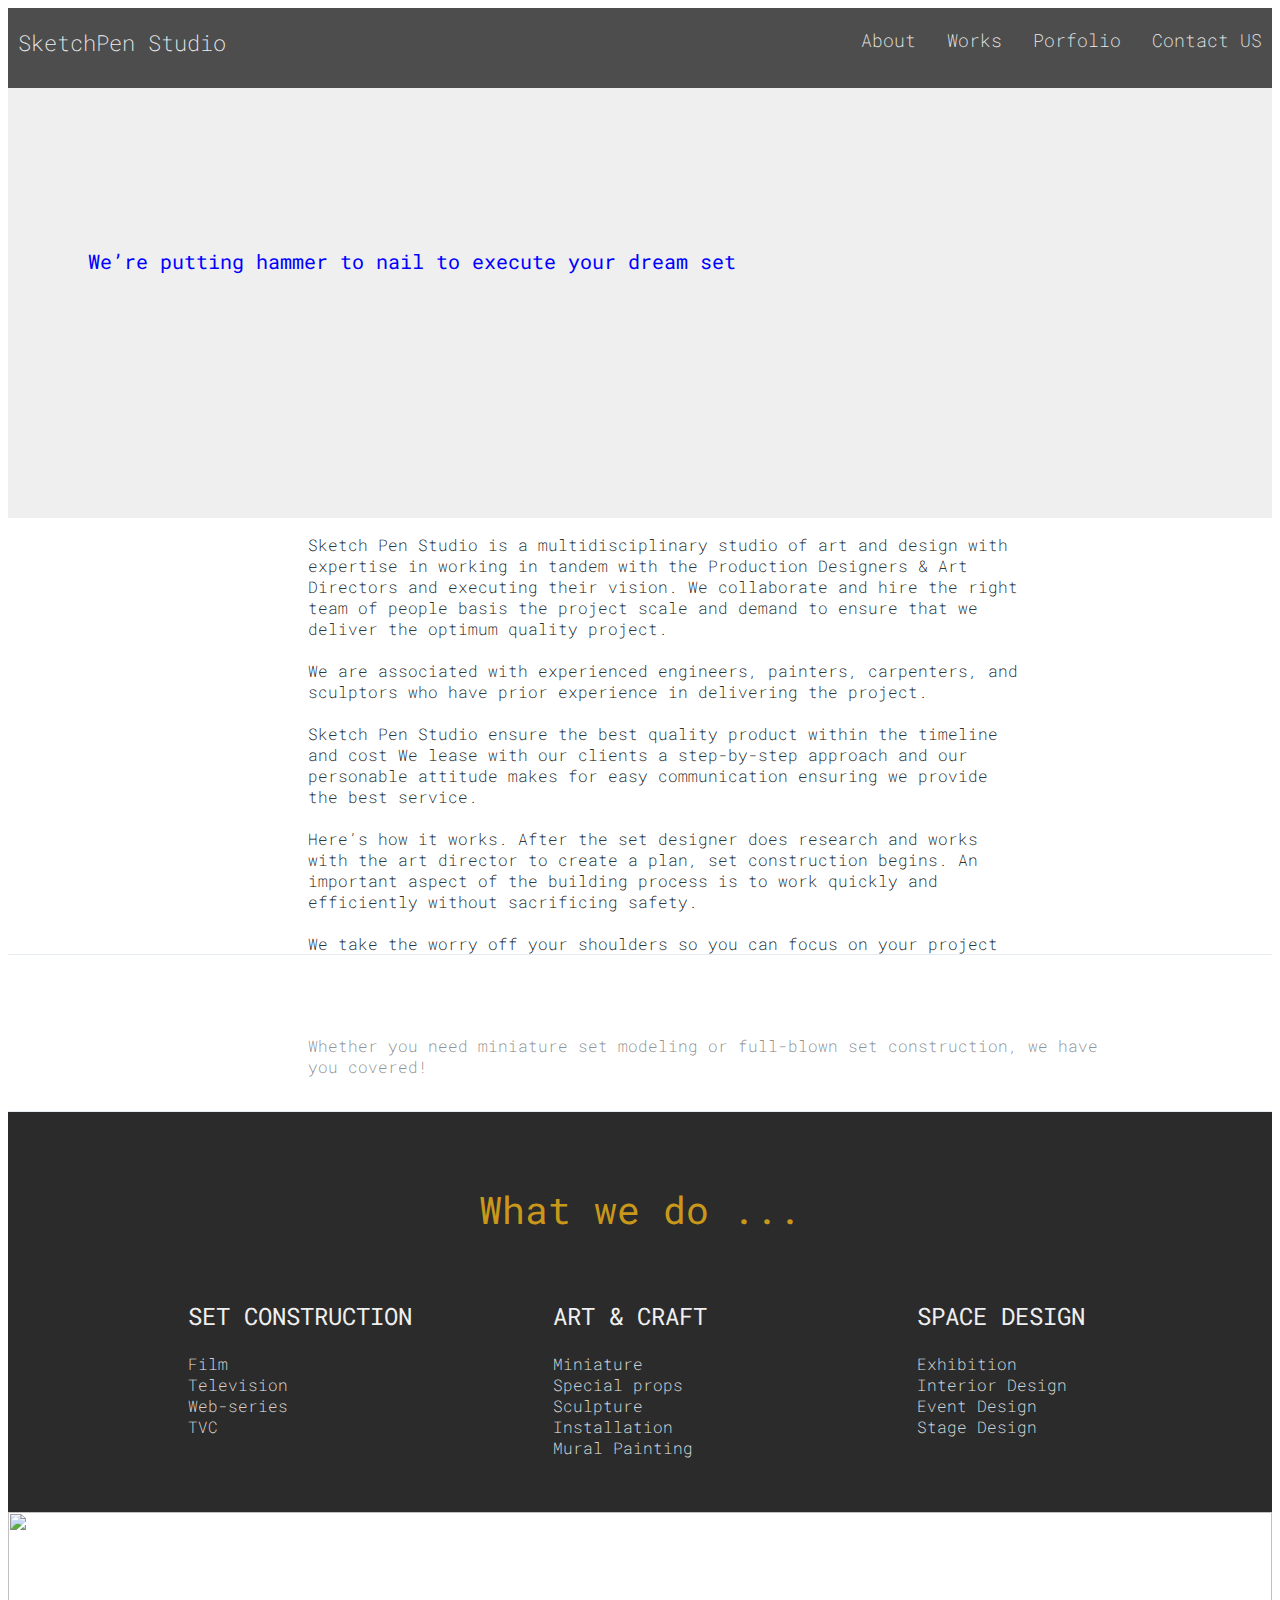
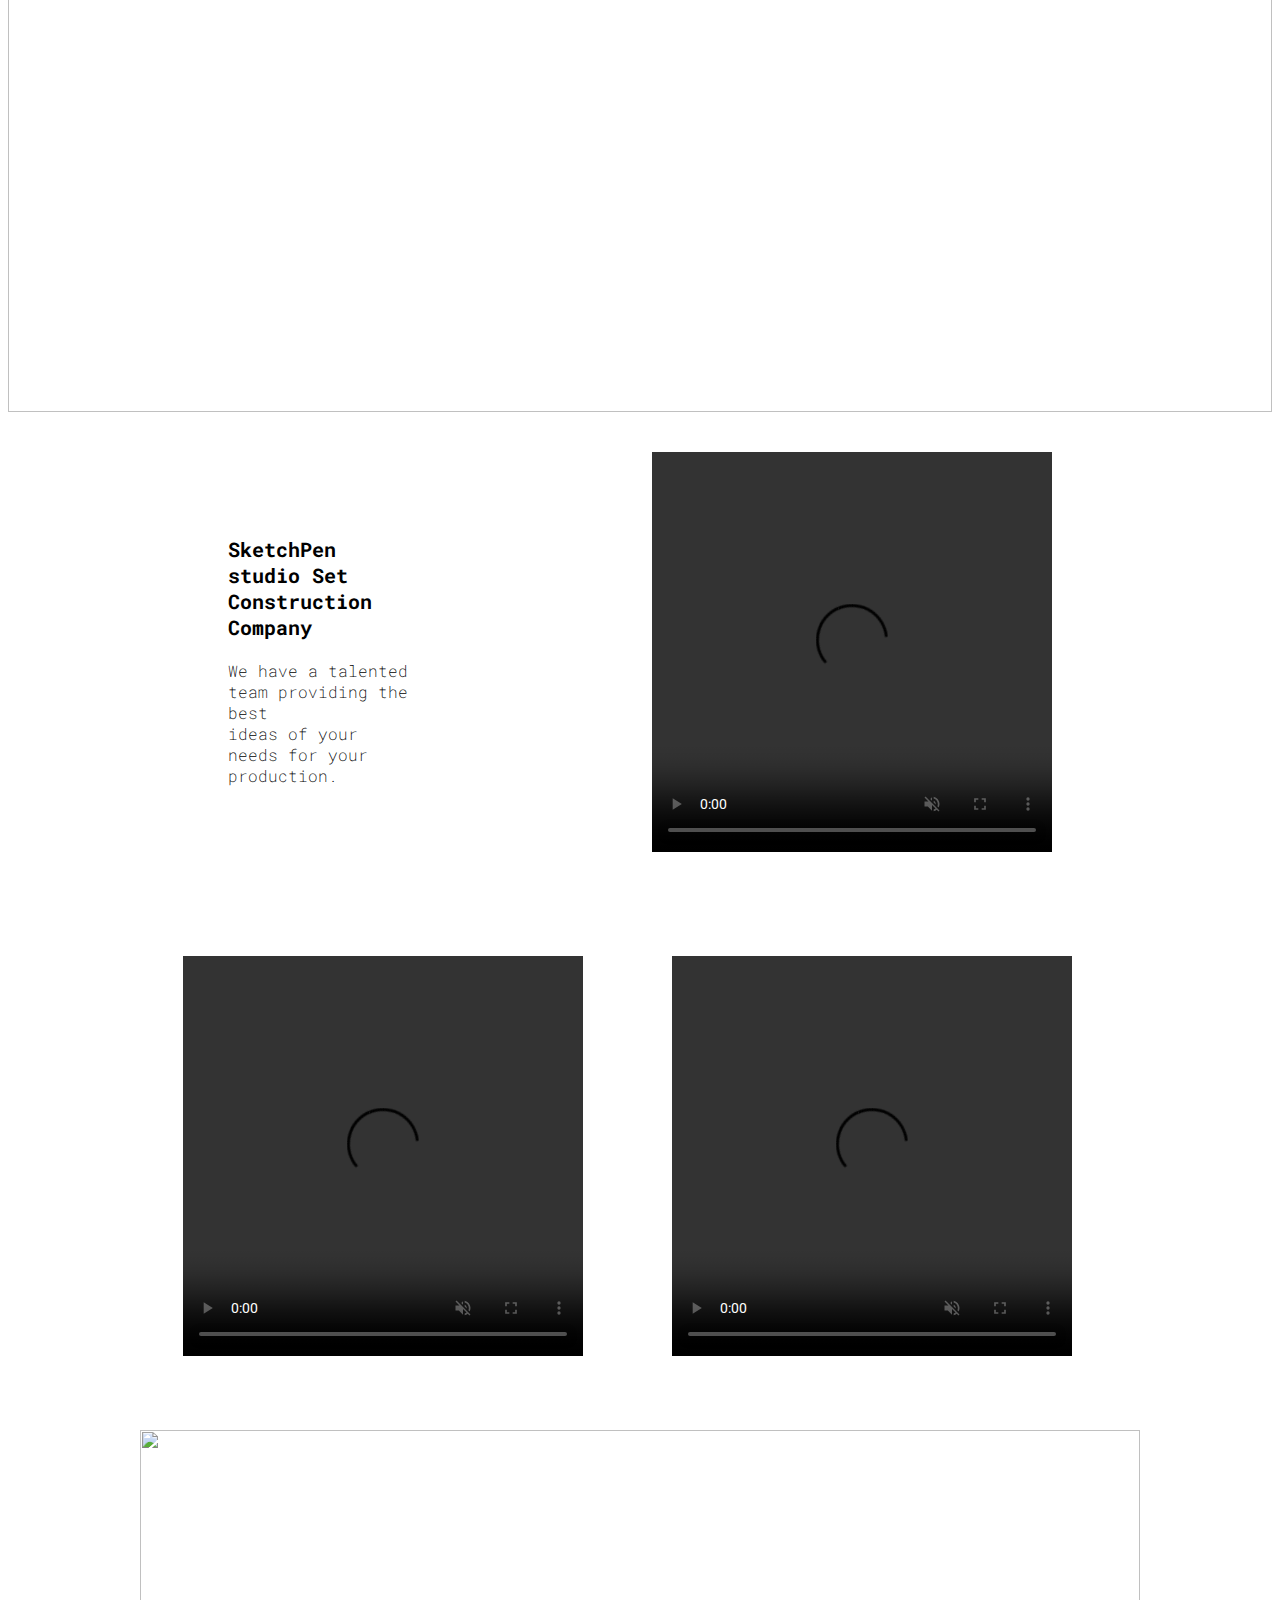
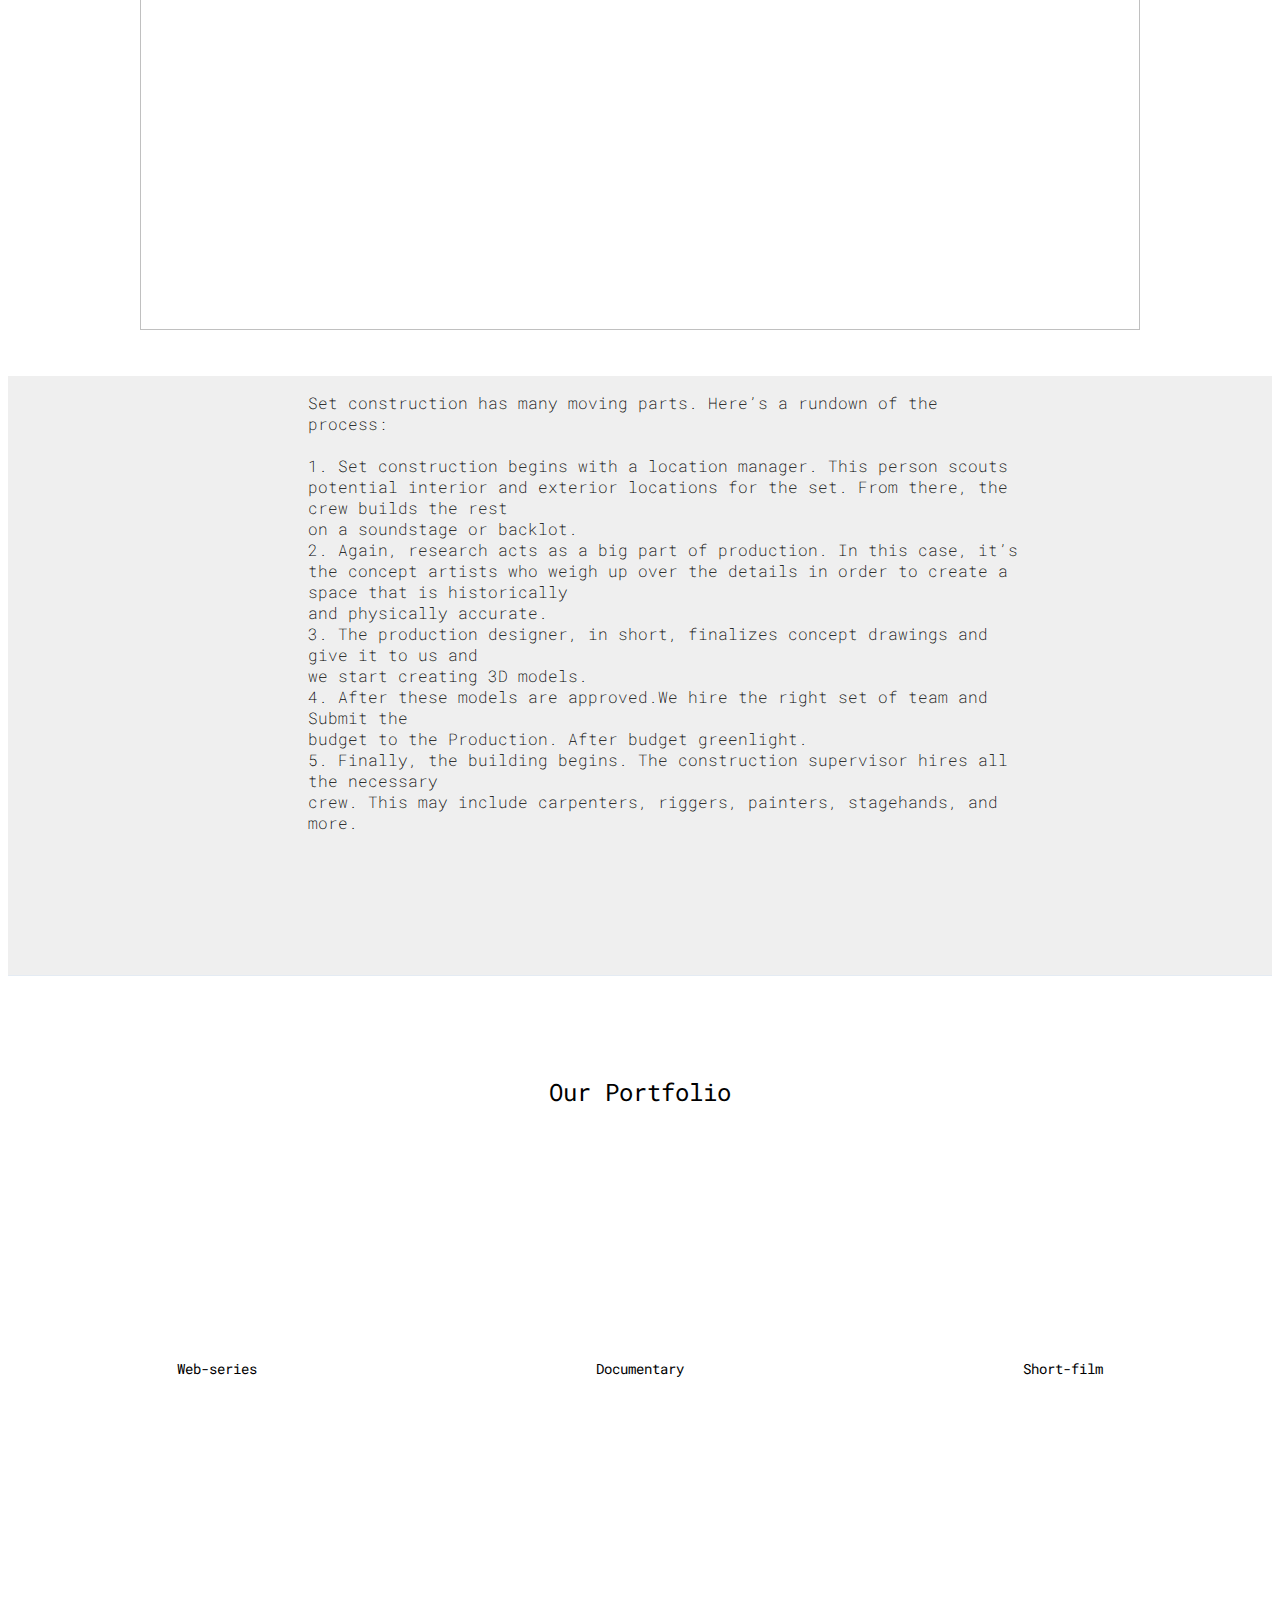
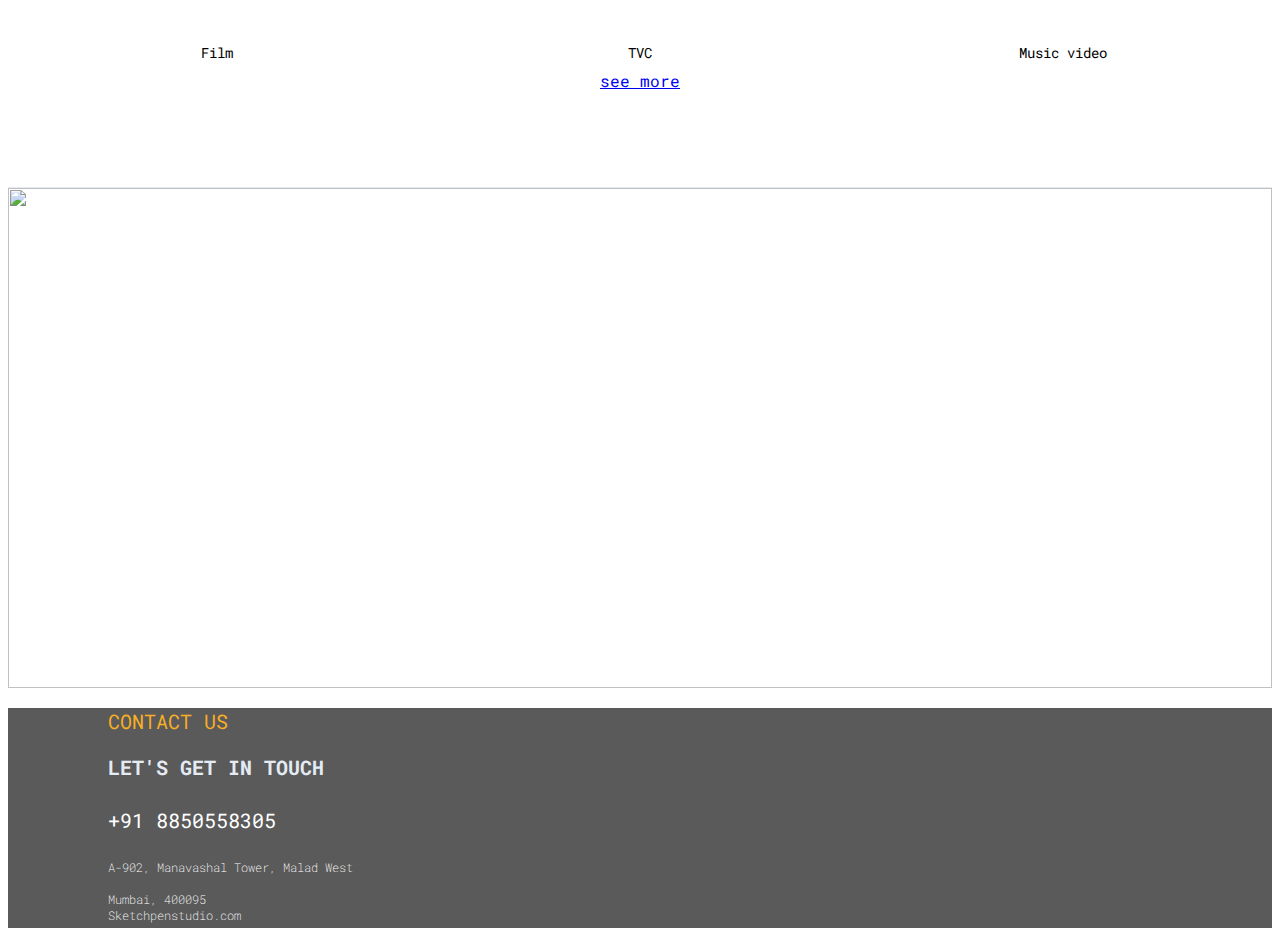
==== index.html @ 1605eb40 "Add files via upload" ====
<!DOCTYPE html>
<html>
    <meta>
    <link rel="stylesheet" href="style.css">
    <link rel="preconnect" href="https://fonts.googleapis.com">
    <link rel="preconnect" href="https://fonts.gstatic.com" crossorigin>
    <link href="https://fonts.googleapis.com/css2?family=Roboto+Mono:ital,wght@0,100..700;1,100..700&family=Roboto:ital,wght@0,100;0,300;0,400;0,500;0,700;0,900;1,100;1,300;1,400;1,500;1,700;1,900&display=swap" rel="stylesheet">
    

<body class="body">
    <div data-animation="default" data-collapse="medium" data-duration="400" data-easing="ease" data-easing2="ease" role="banner" class="w-nav">
        <!--<div class="navbar-logo-center">
            <div data-animation="default" data-collapse="medium" data-duration="400" data-easing="ease" data-easing2="ease" role="banner" class="navbar-logo-center-container shadow-three w-nav">
                <div class="container">
                    <div class="navbar-wrapper-three">
                        <a href="#" class="navbar-wrapper-three w-nav-brand"><img src="" loading="lazy" alt="">SketchPen</a>
                        <nav role="navigation" class="nav-menu-wrapper-three w-nav-menu">
                            <ul role="list" class="nav-menu-block w-list-unstyled">
                                <li><a href="#" class="nav-link">Services</a></li>
                                <li><a href="#" class="nav-link">About</a></li>
                                <li><a href="#" class="nav-link">Works</a></li>
                            </ul>
                            <ul role="list" class="nav-menu-block w-list-unstyled">
                                <li><a href="#" class="button-primary w-button ">CONTACT US</a></li>
                            </ul>
                        </nav>
                    </div>
                </div>

            </div>
        </div> -->
        <div class="nav">
            <input type="checkbox" id="nav-check">
            <div class="nav-header">
              <div class="nav-title">
                <a href="index.html">SketchPen Studio</a>
              </div>
            </div>
            <div class="nav-btn">
              <label for="nav-check">
                <span></span>
                <span></span>
                <span></span>
              </label>
            </div>
            
            <div class="nav-links">
              <a href="#about">About</a>
              <a href="#work">Works</a>
              <a href="portfolio.html">Porfolio</a>
              <a href="#ContactUs">Contact US</a>
              
            </div>
          </div>



    </div>

    <section class="header1">
        <div class="container"></div>
        <p class="margin-bottom-24px">We’re putting hammer to nail to execute your dream set</p>
    </section>
    <section class="about1" id="about">
        <div class="feature-left">
            <p class="feature-paragraph">Sketch Pen Studio is a multidisciplinary studio of art and design 
                with expertise in working in tandem with the Production Designers & 
                Art Directors and executing their vision. We collaborate and hire the 
                right team of people basis the project scale and demand to ensure 
                that we deliver the optimum quality project.<br> <br>
                We are associated with experienced engineers, painters, carpenters, 
                and sculptors who have prior experience in delivering the project.
                <br><br>
                Sketch Pen Studio ensure the best quality product within the timeline 
                and cost We lease with our clients a step-by-step approach and our 
                personable attitude makes for easy communication ensuring we provide 
                the best service.<br><br>
                Here’s how it works. After the set designer does research and works 
                with the art director to create a plan, set construction begins. An 
                important aspect of the building process is to work quickly and 
                efficiently without sacrificing safety.<br><br>
                We take the worry off your shoulders so you can focus on your project
                </p>
        </div>
    </section>

    <section class="hero-stack">
        <img src="./image/coverphoto/IMG_3014.jpg" alt="" loading="lazy" class="hero-image shadow-two">
        <p class="margin-bottom-24px-2">Whether you need miniature set modeling or full-blown set construction, we have you covered!
        </p>

    </section>
    
    <section class="services">
        <div class="service-container">
            <h2 class="centered-heading-3">What we do ...</h2>
            <div class="grid-two">
                <div id="" class="card-two">
                    
                    <p class="text-two"><b style="font-size: 24px;">SET CONSTRUCTION</b><br><br>Film<br>Television<br>Web-series<br>TVC</p>
                </div>
                <div id="" class="card-two">
                    <p class="text-two"><b style="font-size: 24px;">ART & CRAFT</b><br><br>Miniature<br>Special props<br>Sculpture<br>Installation<br>Mural Painting</p>
                </div>
                <div id="" class="card-two">
                    <p class="text-two"><b style="font-size: 24px;">SPACE DESIGN</b><br><br>Exhibition<br>Interior Design<br>Event Design<br>Stage Design</p>
                </div>
            </div>
        </div>
    </section>
    <section class="backstage">
            <img src="./background/1.jpg" class="setimage">
    </section>

    <section class="package">
        <div class="package-container-1">
            <h3 style="font-size: 20px; font-family: Roboto Mono, sans-serif;
            font-weight: 800;">SketchPen studio Set <br>Construction Company</h3>
            <p style="font-family:Roboto Mono , sans-serif;
            font-weight: 200;;">We have a talented team providing the best<br>
            ideas of your needs for your production.</p>
            
        </div>
        <div class="package-container-2">
            <video src="./Video/volkswagen making.mp4" alt="video" controls autoplay muted height="400px" width="400px"></video>
        </div>



        
        
    </section>
    <section class="card-slot">
        <div class="row">
            <div class="column">
              <div class="card">
                <video src="./Video/NAAL2_A.mp4" alt="video" controls  autoplay muted height="400px" width="400px"></video> 
                
              </div>
            </div>
          
            <div class="column">
              <div class="card">
                <video src="./Video/EKAANT DIPLOMA FILM MAKING OF.mp4" alt="video" controls  autoplay muted height="400px" width="400px"></video>
                
              </div>
            </div>
            
         
          
            
            
           
            
           
          </div>



    <div class="slideshow-container" id="work">

        <div class="mySlides fade">
         
          <img src="./image/slider/IMG_3027.jpg" style="width:100%" height="500">
         
        </div>
        
        <div class="mySlides fade">
         
          <img src="./image/slider/IMG_3026.jpg" style="width:100%" height="500">
          
        </div>
        
        <div class="mySlides fade">
          
          <img src="./image/slider/16.jpg" style="width:100%" height="500">
          
        </div>
        <div class="mySlides fade">
          
            <img src="./image/slider/IMG_7814.jpg" style="width:100%" height="500">
            
          </div>
          <div class="mySlides fade">
          
            <img src="./image/slider/Screenshot 2024-02-15 at 11.22.48 PM.png" style="width:100%" height="500">
            
          </div>
          <div class="mySlides fade">
          
            <img src="./image/slider/IMG_0010.jpg" style="width:100%" height="500">
            
          </div>
          <div class="mySlides fade">
          
            <img src="./image/slider/IMG_0338.jpg" style="width:100%" height="500">
            
          </div>

          <div class="mySlides fade">
          
            <img src="./image/slider/IMG_8983.jpg" style="width:100%" height="500">
            
          </div>
          <div class="mySlides fade">
          
            <img src="./image/slider/IMG_8089.jpg" style="width:100%" height="500">
            
          </div>
          <div class="mySlides fade">
          
            <img src="./image/slider/IMG_6869.jpg" style="width:100%" height="500">
            
          </div>
          <div class="mySlides fade">
          
            <img src="./image/slider/4.jpg" style="width:100%" height="500">
            
          </div>
          <div class="mySlides fade">
          
            <img src="./image/slider/IMG_1753.jpg" style="width:100%" height="500">
            
          </div>
          <div class="mySlides fade">
          
            <img src="./image/slider/IMG_2723.jpg" style="width:100%" height="500">
            
          </div>
          <div class="mySlides fade">
          
            <img src="./image/slider/IMG_9808.jpg" style="width:100%" height="500">
            
          </div>
          <div class="mySlides fade">
          
            <img src="./image/slider/2.jpg" style="width:100%" height="500">
            
          </div>
          <div class="mySlides fade">
          
            <img src="./image/slider/IMG_2630.jpg" style="width:100%" height="500">
            
          </div>
          <div class="mySlides fade">
          
            <img src="./image/slider/0e73de8b-9c90-48db-b5ce-b99a2bc89909.JPG" style="width:100%" height="500">
            
          </div>
          <div class="mySlides fade">
          
            <img src="./image/slider/2ae38c40-8218-4d9f-a7e3-901cfa668a07.jpg" style="width:100%" height="500">
            
          </div>
          <div class="mySlides fade">
          
            <img src="./image/slider/2f5b98bb-2836-442e-9ba7-f6620778ff1e.jpg" style="width:100%" height="500">
            
          </div>
          <div class="mySlides fade">
          
            <img src="./image/slider/7aa66f52-1dc8-4234-b4be-deb3b0789883.JPG" style="width:100%" height="500">
            
          </div>
          <div class="mySlides fade">
          
            <img src="./image/slider/82da5407-402e-48b2-a553-0d5b6477403c.JPG" style="width:100%" height="500">
            
          </div>
          <div class="mySlides fade">
          
            <img src="./image/slider/8d211b3f-2cff-4db7-b13d-a487b485d5b1.JPG" style="width:100%" height="500">
            
          </div>
          <div class="mySlides fade">
          
            <img src="./image/slider/90b11e28-b7a5-4d57-b312-a54e922d4775.JPG" style="width:100%" height="500">
            
          </div>
          <div class="mySlides fade">
          
            <img src="./image/slider/ac1a6c1e-63f0-4a03-8132-62ea744cd50a.JPG" style="width:100%" height="500">
            
          </div>
          <div class="mySlides fade">
          
            <img src="./image/slider/c1ad9305-f5d9-40dc-a758-abba40a95745.jpg" style="width:100%" height="500">
            
          </div>
          <div class="mySlides fade">
          
            <img src="./image/slider/cdf8cf9f-d258-43cf-a14c-219bab2a6caf.JPG" style="width:100%" height="500">
            
          </div>
          <div class="mySlides fade">
          
            <img src="./image/slider/eb467ba6-e131-4adf-8cdf-7eb44dae319c.JPG" style="width:100%" height="500">
            
          </div>
          
        </div>
        <br>
        
        <div style="text-align:center">
          <span class="dot"></span> 
          <span class="dot"></span> 
          <span class="dot"></span> 
          <span class="dot"></span> 
          <span class="dot"></span> 
          <span class="dot"></span> 
          <span class="dot"></span> 
          <span class="dot"></span> 
          <span class="dot"></span> 
          <span class="dot"></span> 
          <span class="dot"></span> 
          <span class="dot"></span> 
          <span class="dot"></span> 
          <span class="dot"></span> 
          <span class="dot"></span> 
          <span class="dot"></span> 
          <span class="dot"></span> 
          <span class="dot"></span> 
          <span class="dot"></span> 
          <span class="dot"></span> 
          <span class="dot"></span> 
          <span class="dot"></span> 
          <span class="dot"></span> 
          <span class="dot"></span> 
          <span class="dot"></span> 
          <span class="dot"></span> 
          <span class="dot"></span> 
          
           
        </div>

    <section class="about2">
        <div class="feature-left">
            <p class="feature-paragraph">Set construction has many moving parts. Here’s a rundown of the process:<br> <br>
                1. Set construction begins with a location manager. This person scouts potential 
interior and exterior locations for the set. From there, the crew builds the rest<br> on a 
soundstage or backlot.

                <br>
                2. Again, research acts as a big part of production. In this case, it’s the concept 
artists who weigh up over the details in order to create a space that is historically<br> 
and physically accurate.<br>

3. The production designer, in short, finalizes concept drawings and give it to us and <br>
we start creating 3D models.<br>4. After these models are approved.We hire the right set of team and Submit the<br> 
budget to the Production. After budget greenlight.<br>
5. Finally, the building begins. The construction supervisor hires all the necessary <br>
crew. This may include carpenters, riggers, painters, stagehands, and more.
                </p>
        </div>
        
    </section>

     <section class="team-circle">
        <div class="container-5">
            <h2 class="centered-heading-2">Our Portfolio</h2>
            <div class="team-grid">
                <div id="w-node" class="team-card"><img src="./works/Mamlalegal.jpeg" loading="lazy" alt="" class="team-member-image" height="200px" width="300px">
                <div class="team-member-name">Web-series</div>
                </div>

                <div id="w-node" class="team-card"><img src="./works/MICR.jpg" loading="lazy" alt="" class="team-member-image" height="200px" width="300px">
                <div class="team-member-name">Documentary</div>
            </div>

                <div id="w-node" class="team-card"><img src="./works/Friction.jpeg" loading="lazy" alt="" class="team-member-image" height="200px" width="300px">
                <div class="team-member-name">Short-film</div>
            </div>
                <div id="w-node" class="team-card"><img src="./works/Sanaa.jpg" loading="lazy" alt="" class="team-member-image" height="200px" width="300px">
                <div class="team-member-name">Film</div>
                    </div>
                <div id="w-node" class="team-card"><img src="./works/RelianceJewels (1).jpg" loading="lazy" alt="" class="team-member-image" height="200px" width="300px">
                <div class="team-member-name">TVC</div>
                    </div>

                <div id="w-node" class="team-card"><img src="./works/IMG-1541.JPG" loading="lazy" alt="" class="team-member-image" height="200px" width="300px">
                <div class="team-member-name">Music video</div>
                </div>
            </div>
            <div class="centered-heading-2"><a class="centered-heading-2" href="portfolio.html">see more</a></div>
        </div>
    </section>

    <section class="backstage">
        <img src="./background/02a033ec-1b12-441f-827d-032436b56dba (1).jpg" class="setimage" height="300px">
</section>
<section class="ContactUs" id="ContactUs">
    <div class="ContactUs container">
        <h3 class="header-text">CONTACT US</h3>
        <h2 class="header-text-2">LET'S GET IN TOUCH</h2>
        <h4 class="header-text-3">+91 8850558305</h6>
        <p class="para-contact">A-902, Manavashal Tower, Malad West
            <br><br>Mumbai, 400095<br>Sketchpenstudio.com
        </p>
    </div>
</section>

 
    
</body>    
<script src="script.js"></script>
</html>
---- style.css ----
/* :root {
    --white: white;
    --black: black;
}



.body {
    min-height: 10px;
}

.section {
    padding-bottom: 60px;
}

.brand {
    cursor: auto;
}

.navbar-logo-center-container {
    z-index: 5;
    width: 1030px;
    background-color: lightgray;
    margin-left: auto;
    margin-right: auto;
    padding: 20px;
}
.navbar-logo-center-container.shadow-three {
    width: 100%;
    max-width: 1140px;
}

.container {
    width: 100%;
    max-width: 940px;
    margin-left: auto;
    margin-right: auto;
}

.navbar-wrapper-three {
    justify-content: center;
    align-items: center;
    display: flex;
    position: relative;
}

.navbar-brand-three {
    z-index: 5;
    position: relative;
}

.nav-menu-wrapper-three {
    width: 100%;
}

.nav-menu-three {
    justify-content: space-between;
    align-items: center;
    margin-bottom: 0;
    display: flex;
}

.nav-link{
    color: #1a1b1f;
    letter-spacing: .25px;
    margin-left: 5px;
    margin-right: 5px;
    padding: 5px 10px;
    font-size: 14px;
    line-height: 20px;
    text-decoration: none;
}

.nav-link:hover {
    color: rgba(red, green, blue, alpha);
} */


@import url('https://fonts.googleapis.com/css2?family=Roboto+Mono:ital,wght@0,100..700;1,100..700&family=Roboto:ital,wght@0,100;0,300;0,400;0,500;0,700;0,900;1,100;1,300;1,400;1,500;1,700;1,900&display=swap');

* {
    box-sizing: border-box;
  }
  
  body {
    
    font-family:"Roboto Mono", sans-serif;
    font-weight: 200;
  }
  
  .nav {
    height: 80px;
    width: 100%;
    background-color: #4d4d4d;
    position:relative;
    
    align-items: center;
  }



  
  .nav > .nav-header {
    display: inline;
  }
  
  .nav > .nav-header > .nav-title {
    display: inline-block;
    font-size: 22px;
    color: #fff;
    padding: 20px 10px 10px 10px;
  }

  .nav-title > a{
    display: inline-block;
    
    text-decoration: none;
    color: #efefef;
  }
  
  .nav > .nav-btn {
    display: none;
  }
  
  .nav > .nav-links {
    display: inline;
    float: right;
    font-size: 18px;
  }
  
  .nav > .nav-links > a {
    display: inline-block;
    padding: 20px 10px 13px 10px;
    text-decoration: none;
    color: #efefef;
  }
  
  .nav > .nav-links > a:hover {
    background-color: rgba(0, 0, 0, 0.3);
  }
  
  .nav > #nav-check {
    display: none;
  }

  .header1 {
    -webkit-text-fill-color: inherit;
    background-color: #efefef;
    background-image: url('./background/LAYERSLIDE-BACK-HOUSE.jpg');
    background-size:cover;
    background-position: 0 0;
    background-clip: border-box;
    justify-content: center;
    align-items: center;
    padding: 80px 30px 220px;
    transition: opacity .2s;
    display: block;
    position: relative;
    overflow:visible;
    height: 300;
    width: 1024;

  }

  .header2 {
    -webkit-text-fill-color: inherit;
    background-image: url(./image/slider/4.jpg);
    
    background-size:cover;
    background-position: 0 0;
    background-clip: border-box;
    justify-content: center;
    align-items: center;
    padding: 80px 30px 220px;
    transition: opacity .2s;
    display: block;
    position: relative;
    overflow:visible;
    height: 300;
    width: 1024;

  }

  .margin-bottom-24px {
    opacity: 1;
    outline-offset: 0px;
    color:#00f;
    mix-blend-mode: normal;
    margin-bottom: 24px;
    padding-top: 60px;
    padding-left: 50px;
    padding-right: 40px;
    font-family:"Roboto Mono", sans-serif;
    font-weight: 400;
    font-size: 20px;
  }

  .about1 {
    z-index: auto;
    background-image: url(./background/IMG_7B6AEA6C25F9-1.jpeg);
    text-align: left;
    border-bottom: 1px solid #e4ebf3;
    padding:0;
    position: relative;
  }

  .feature-left {
    max-width: 80%;
    flex-direction: column;
    justify-content:center;
    align-items:center;
    display: flex;
  }

  .feature-paragraph {
    width: 800 px;
    margin-bottom: 0;
    padding-left: 300px;
    padding-right: 0;
  }

  .about2 {
    z-index: auto;
    background-image:url(./background/8F22FF9B-F86F-4D95-ACCE-064B4DCB3C3C.JPEG);
    text-align: left;
    
    border-bottom: 1px solid #e4ebf3;
    padding:0;
    background-color: #efefef;
    height: 600px;
    background-size:auto;
    background-position: 0 0;
    background-clip: border-box;
    position: relative;
  }

  .feature-left {
    max-width: 80%;
    flex-direction: column;
    justify-content:center;
    align-items:center;
    display: flex;
  }

  .feature-paragraph {
    width: 800 px;
    margin-bottom: 0;
    padding-left: 300px;
    padding-right: 0;
  }

  .draw-img{
    padding-left: 500px;
   
  }


  /* Slideshow container */
.slideshow-container {
    max-width: 1000px;
    position: relative;
    margin: auto;
  }
  
  /* Caption text */
  .text {
    color: #f2f2f2;
    font-size: 15px;
    padding: 8px 12px;
    position: absolute;
    bottom: 8px;
    width: 100%;
    text-align: center;
    
  }
  
  /* Number text (1/3 etc) */
  .numbertext {
    color: #f2f2f2;
    font-size: 12px;
    padding: 8px 12px;
    position: absolute;
    top: 0;
  }
  
  /* The dots/bullets/indicators */
  .dot {
    height: 15px;
    width: 15px;
    margin: 0 2px;
    background-color: #bbb;
    border-radius: 50%;
    display: inline-block;
    visibility: hidden;
    transition: background-color 0.6s ease;
  }
  
  .active {
    background-color: #717171;
    visibility: hidden;
  }
  
  /* Fading animation */
  .fade {
    animation-name: fade;
    animation-duration: 1.5s;
  }
  
  @keyframes fade {
    from {opacity: .4} 
    to {opacity: 1}
  }
  
  /* On smaller screens, decrease text size */
  @media only screen and (max-width: 300px) {
    .text {font-size: 11px}
  }

  .hero-stack {
    background-image: url(./background/IMG_7B6AEA6C25F9-1.jpeg);
    border-bottom: 1px solid #e4ebf3;
    padding: 10px 100px;
    position: relative;
  }

  .hero-image {
    width: 100%;
    align-items: center;
    padding-left: 200px;
    padding-right: 50px;
    margin-top: 50px;
  }

  .margin-bottom-24px-2 {
    opacity: 1;
    outline-offset: 0px;
    color:grey;
    mix-blend-mode: normal;
    margin-bottom: 24px;
    padding-top: 0px;
    padding-left: 200px;
    padding-right: 40px;
    font-family:"Roboto Mono", sans-serif;
    font-weight: 200;
  }

  .services {
    background-color: #2b2b2b;
    padding: 40px 30px;
    height: 400px;
    position: relative;
  }
  .grid-two {
    grid-column-gap:40px;
    grid-row-gap:40px;
    grid-template-rows: auto;
    grid-template-columns: 1fr 1fr 1fr;
    grid-auto-columns: 1fr;
    margin-top: 50px;
    padding-left: 150px;
    display: grid;
    height: auto;
    background-color: #2b2b2b;
  }

  .card-two {
    
    flex-direction: 32px 16px 16px;
    display: flex;
  }

  

  .text-two {
    color: #efefef;
    font-family:"Roboto Mono", sans-serif;
    font-weight: 200;
  }

  .centered-heading-3 {
    color: #c9981a;
    justify-content: center;
    text-align: center;
    font-family:"Roboto Mono", sans-serif;
   
    font-weight: 400;
    font-size: 38px;
  }
   
  .backstage {
     
     height: 500px;
     width: 100%;
     
     
  }

  .setimage {
    height: 500px;
    width: 100%;
   
  }

  .package {
    background-color: #fff;
    display: grid;
    align-items: center;
    grid-template-columns: 1fr 1fr;
    column-gap: 50px;
    height: auto;
    width: 100%;
  }

  .package-container-1 {
    max-width: 100%;
    width: 70%;
    padding-left: 220px;
    padding-top: 20px;


  }

  .package-container-2 {
    max-width: 50%;
    width: 30%;
    padding-right: 220px;
    padding-top: 40px;
    padding-left: 10px;
    padding-bottom: 30px;
  }

  .grid-three {
    grid-column-gap:20px;
    grid-row-gap:40px;
    grid-template-rows: auto;
    grid-template-columns: 1fr 1fr 1fr;
    grid-auto-columns: 1fr;
    margin-top: 50px;
    padding-left: 200px;
    display: grid;
    height: auto;
    background-color: rgb(255, 255, 255);
  }

  .text-package {
    color: #000;
  }

  .column {
    float: left;
    width: 30%;
    margin: 70px;
    padding: 0 10px;
  }
  
  /* Remove extra left and right margins, due to padding */
  .row {
    margin: 0 -5px;
    padding-left: 100px;
    width: 100%;
    
}

.row1 {
    margin: 0 -5px;
    padding-right: 80px;
    width: 50%;
}
  
  /* Clear floats after the columns */
  .row:after {
    content: "";
    display: table;
    clear: both;
  }
  
  /* Responsive columns */
  @media screen and (max-width: 600px) {
    .column {
      width: 100%;
      display: block;
      margin-bottom: 20px;
    }
  }
  
  /* Style the counter cards */
  .card-slot {
    background-image: url(./background/IMG_7B6AEA6C25F9-1.jpeg);
  }


  .video {
    max-width: 100%;
    max-height: 100%;
  }

  .team-circle {
    width: 100%;
    border-bottom: 1px solid #e4ebf3;
    padding: 80px 30px;
    position: relative;
  }

  .centered-heading-2{
    text-align: center;
    margin-bottom: 16px;
    font-family:"Roboto Mono", sans-serif;
   
    font-weight: 400;
  }

  .team-grid {
    grid-column-gap: 64px;
    grid-row-gap: 56px;
    grid-template-rows: auto auto;
    grid-template-columns: 1fr 1fr 1fr;
    margin-top: 50px;
    grid-auto-columns: 1fr;
    display: grid;
  }


  .team-card{
    text-align: center;
    flex-direction: column;
    align-items: center;
    font-size: 14px;
    line-height: 22px;
    display: flex;
  }

  .team-member-img {
    width: 25px;
    height: 25px;
    mix-blend-mode: normal;
    object-fit: cover;
    border:1px #000;
    border-radius: 0%;
    margin-bottom: 24px;
  }

  .team-member-name {
    margin-bottom: 6px;
    font-size: 14px;
    font-weight: 400;
  }

  /* .gallery-slider {
    border-bottom: 1px solid #e4ebf3;
    padding: 80px 30px;
    position: relative;
  }
 
  .gallery-wrapper {
    grid-column-gap:40px;
    grid-row-gap:40px;
    grid-template-rows: auto;
    grid-template-columns: 1fr 1fr 1fr;
    grid-auto-columns: 1fr;
    align-items: start;
    display: grid;
  }

  .gallery-block {
    flex-direction: column;
    justify-content: flex-start;
    align-items: flex-start;
    display: flex;
  }

  .gallery-slide {
    height:auto;
    background-color: rgba(0, 0, 0, 0);
  }
  .gallery-slide-wrapper {
    max-width: 47%;
    margin-right: 6%;
  }

  .gallery-slide-image {
    position: relative;
  }

  .gallery-image {
    width:100%;
  }

  .heading-3 {
    font-family: monospace;
    font-weight: 400;
  }

  .gallery-slide-left {
    width: 40px;
    justify-content: center;
    align-items: center;
    display: flex;
    left:-50px;
  }

  

  .gallery-slider-left:focus-visible {
    outline-offset: 0px;
    border-radius: 5px;
    outline: 2px solid #0050bd;
  }
  .gallery-slider-left[data-wf-focus-visible] {
    outline-offset: 0px;
    border-radius: 5px;
    outline: 2px solid #0050bd;
  }

  .slider-arrow-embed {
    color:#1a1b1f;
  }

  .gallery-slide-right {
    width: 40px;
    justify-content: center;
    align-items: center;
    display: flex;
    right:-50px;
  }

  

  .gallery-slider-right:focus-visible {
    outline-offset: 0px;
    border-radius: 5px;
    outline: 2px solid #0050bd;
  }
  .gallery-slider-right[data-wf-focus-visible] {
    outline-offset: 0px;
    border-radius: 5px;
    outline: 2px solid #0050bd;
  }

  .gallery-slide-nav {
    display: none;
  } */
  /* .slider {
    width: 100%;
    height: 510px;
    position: relative;
  }
  
  .slider img {
    width: 100%;
    height: 500px;
    position: absolute;
    top: 0;
    padding-left: 60px;
    padding-right:30px;
   
  }
  
  .slider img:first-child {
    z-index: 1;
  }
  
  .slider img:nth-child(2) {
    z-index: 0;
  }

  .navigation-button {
    text-align: center;
    position: relative;
  }
  
  .dot {
    cursor: pointer;
    height: 15px;
    width: 15px;
    margin: 0 2px;
    background-color: #bbb;
    border-radius: 50%;
    display: inline-block;
  }
  
  .active,
  .dot:hover {
    background-color: #717171;
  } */

  .slider-container{
    width: 100%;
    height: 90vh;
    display: flex;
    flex-direction: row;
    align-items: center;
    overflow: hidden;
}

.imgContainer{
    width: 100%;
    height: 600px;
    position: absolute;
    left: 0;
    display: flex;
    justify-content: center;
    align-items: center;
    transition: 1s;
}

.slide_div{
    display: flex;
    align-items: center;
    justify-content: center;
    margin: 0 30px 0 30px;
}

.img1{
    position: relative;
    height: 370px;
    width: 240px;
    filter: saturate(10%);
    transition: 0.7s;
    background-color: rgba(0, 0, 0, 0.4);
    border-radius: 20px;
}

.button{
    position: absolute;
    width: 240px;
    height: 370px;
    transition: 0.7s;
    background-color: rgba(0, 0, 0, 0.4);
    border-radius: 20px;
}

.button:hover{
    background-color: rgba(0, 0, 0, 0.2);
}

#slider1:target ~ .imgContainer #img1,
#slider1:target ~ .imgContainer #button1{
    width: 800px;
    height: 400px;
    background-color: transparent;
    filter: saturate(100%);
}

#slider2:target ~ .imgContainer #img2,
#slider2:target ~ .imgContainer #button2{
    width: 800px;
    height: 400px;
    background-color: transparent;
    filter: saturate(100%);
}

#slider3:target ~ .imgContainer #img3,
#slider3:target ~ .imgContainer #button3{
    width: 800px;
    height: 400px;
    background-color: transparent;
    filter: saturate(100%);
}

#slider4:target ~ .imgContainer #img4,
#slider4:target ~ .imgContainer #button4{
    width: 800px;
    height: 400px;
    background-color: transparent;
    filter: saturate(100%);
}

#slider5:target ~ .imgContainer #img5,
#slider5:target ~ .imgContainer #button5{
    width: 800px;
    height: 400px;
    background-color: transparent;
    filter: saturate(100%);
}

#slider6:target ~ .imgContainer #img6,
#slider6:target ~ .imgContainer #button6{
    width: 800px;
    height: 400px;
    background-color: transparent;
    filter: saturate(100%);
}

#slider7:target ~ .imgContainer #img7,
#slider7:target ~ .imgContainer #button7{
    width: 800px;
    height: 400px;
    background-color: transparent;
    filter: saturate(100%);
}


#slider1:target ~ .imgContainer{
    left: 60%;
}
#slider2:target ~ .imgContainer{
    left: 40%;
}
#slider3:target ~ .imgContainer{
    left: 20%;
}
#slider4:target ~ .imgContainer{
    left: 0%;
}
#slider5:target ~ .imgContainer{
    left: -20%;
}
#slider6:target ~ .imgContainer{
    left: -40%;
}
#slider7:target ~ .imgContainer{
    left: -60%;
}



.portfolio-grid {
    width:900px;
    height: 400px;
    margin-top: 50px;
    display: flex;
    padding-left: 40px;
}



.porfolio-card {
    width: 800px;
    height: 400px;
    column-gap: 20px;
    box-shadow: -1px 0 10px black;
    border-radius: 5px;
    margin: 10px;
    justify-content: center;
    align-items: center;

}

.porfolio-img {
    width: 300px;
    height: 200px;
    border-top-right-radius: 5px;
    border-top-left-radius: 5px;
}

.portfolio-title {
    text-align: center;
    padding:10px;
}

.portfolio-description {
    padding: 3px;
    text-align: center;
    padding-top: 10px;
    border-bottom-right-radius: 5px;
    border-bottom-left-radius: 5px;
}

.porfolio-button {
    margin-top: 40px;
    margin-bottom: 10px;
    background-color: white;
    border: 1px solid rgb(34, 14, 88);
    border-radius: 5px;
    padding: 10px;
}

.porfolio-button:hover {
    background-color: black;
    color: white;
    transition: .5s;
    cursor: pointer;
}

.ContactUs {
    background-color: #5a5a5a;
    height: 220px;
}

.header-text {
    color: #f7ae25;
    font-family:"Roboto Mono", sans-serif;
    
    font-weight: 400;
    font-size: 20px;
    padding-left: 100px;
}
.header-text-2 {
    color: #e4ebf3;
    font-family:"Roboto Mono", sans-serif;
    font-weight: 800;
    font-size: 20px;
    padding-left: 100px;
}
.header-text-3 {
    color: white;
    font-family:"Roboto Mono", sans-serif;
    font-weight: 400;
    font-size: 20px;
    padding-left: 100px;
}

.para-contact {
    color: white;
    font-family:"Roboto Mono", sans-serif;
    font-weight: 200;
    font-size: 12px;
    padding-left: 100px;
}


 
  
  @media (max-width:600px) {
    .nav > .nav-btn {
      display: inline-block;
      position: absolute;
      right: 0px;
      top: 0px;
    }
    .nav > .nav-btn > label {
      display: inline-block;
      width: 50px;
      height: 50px;
      padding: 13px;
    }
    .nav > .nav-btn > label:hover,.nav  #nav-check:checked ~ .nav-btn > label {
      background-color: rgba(0, 0, 0, 0.3);
    }
    .nav > .nav-btn > label > span {
      display: block;
      width: 25px;
      height: 10px;
      border-top: 2px solid #eee;
    }
    .nav > .nav-links {
      position: absolute;
      display: block;
      width: 100%;
      background-color: #333;
      height: 0px;
      transition: all 0.3s ease-in;
      overflow-y: hidden;
      top: 50px;
      left: 0px;
    }
    .nav > .nav-links > a {
      display: block;
      width: 100%;
    }
    .nav > #nav-check:not(:checked) ~ .nav-links {
      height: 0px;
    }
    .nav > #nav-check:checked ~ .nav-links {
      height: calc(100vh - 50px);
      overflow-y: auto;
    }

    .setimage {
        display: block;
    }
  }
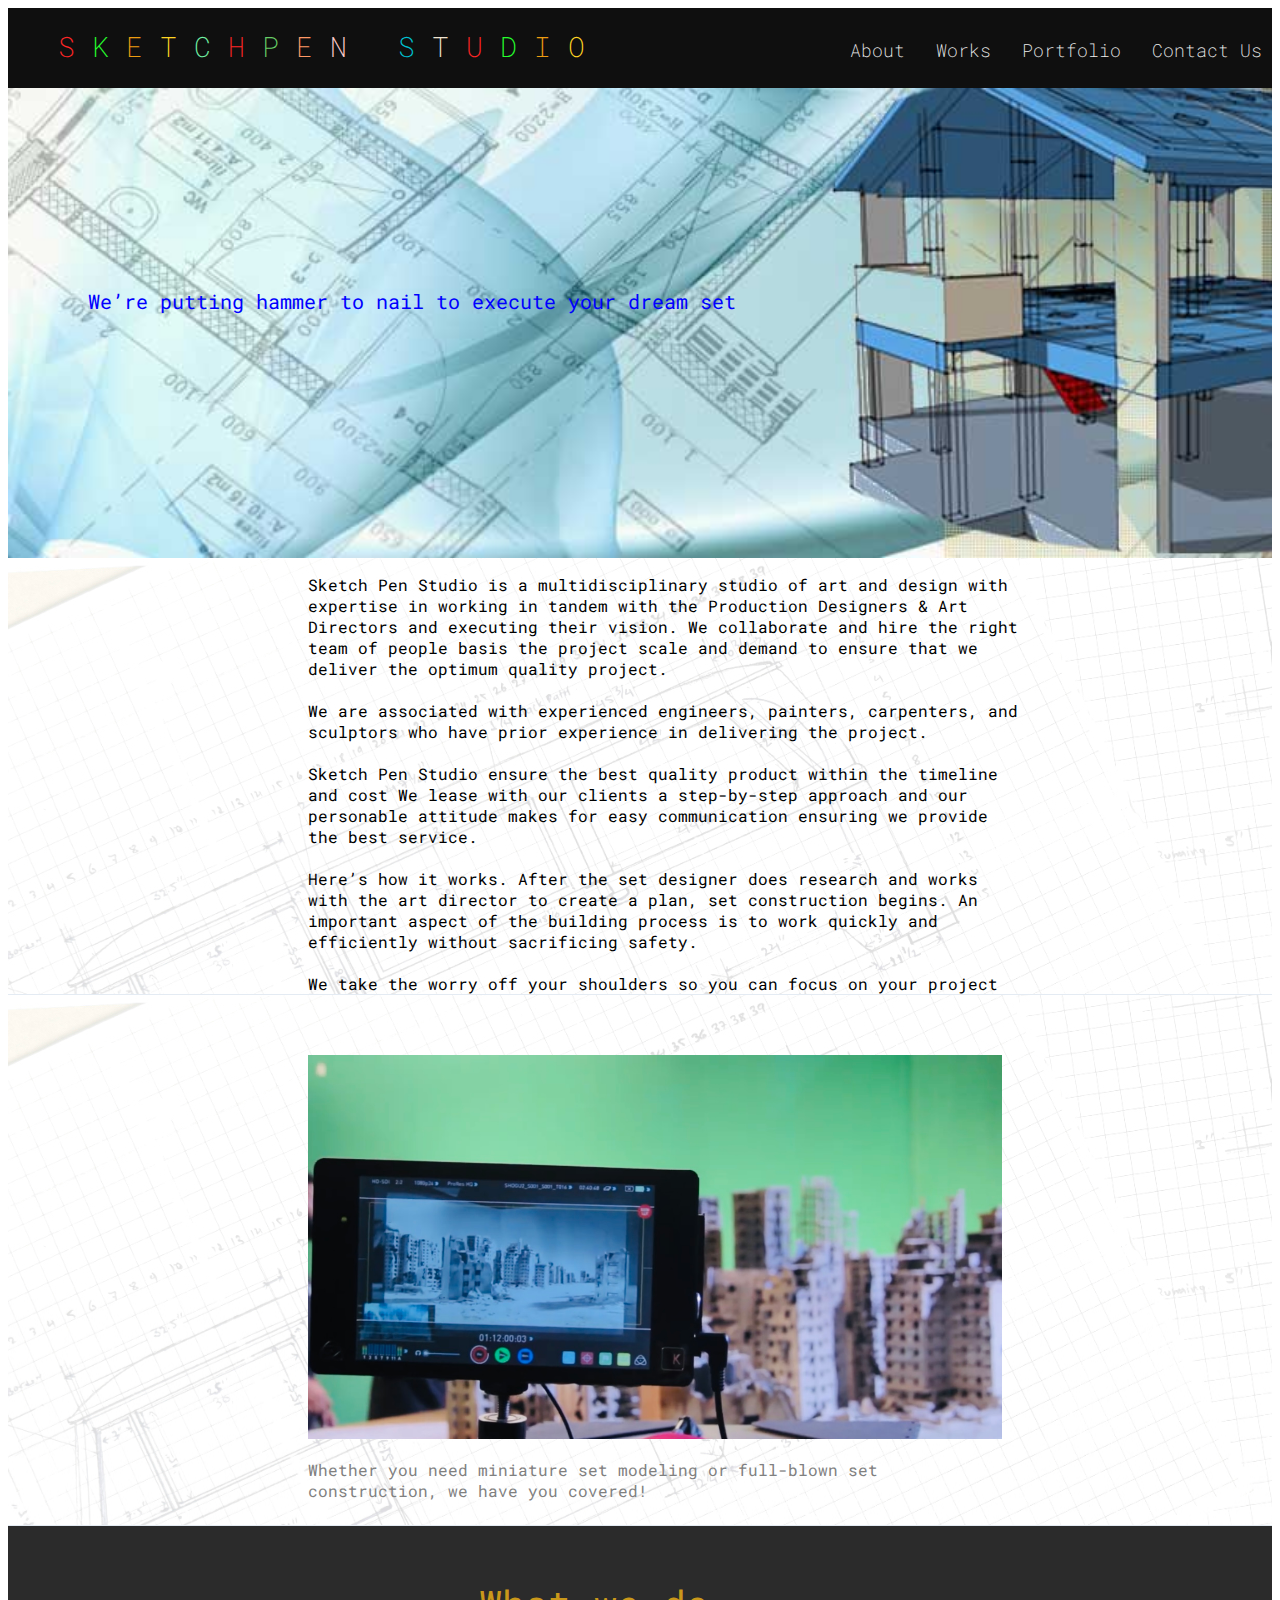
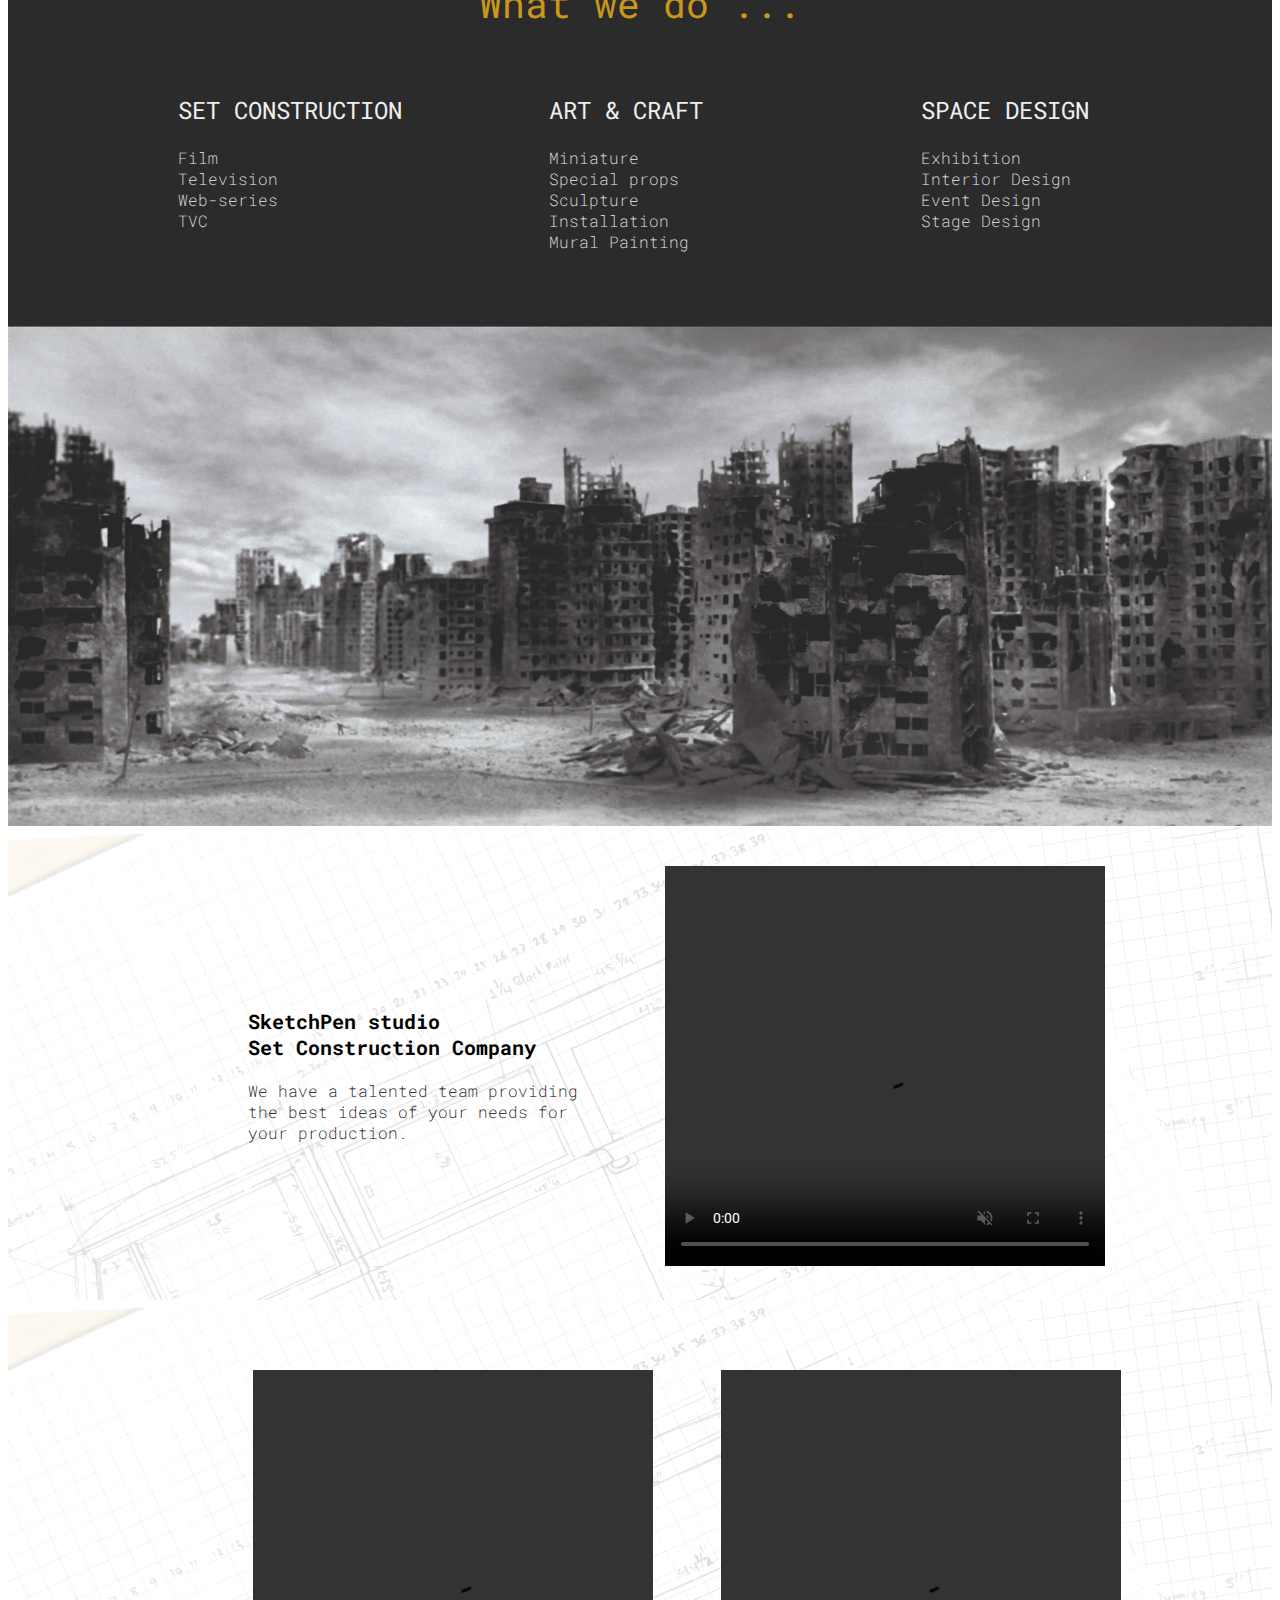
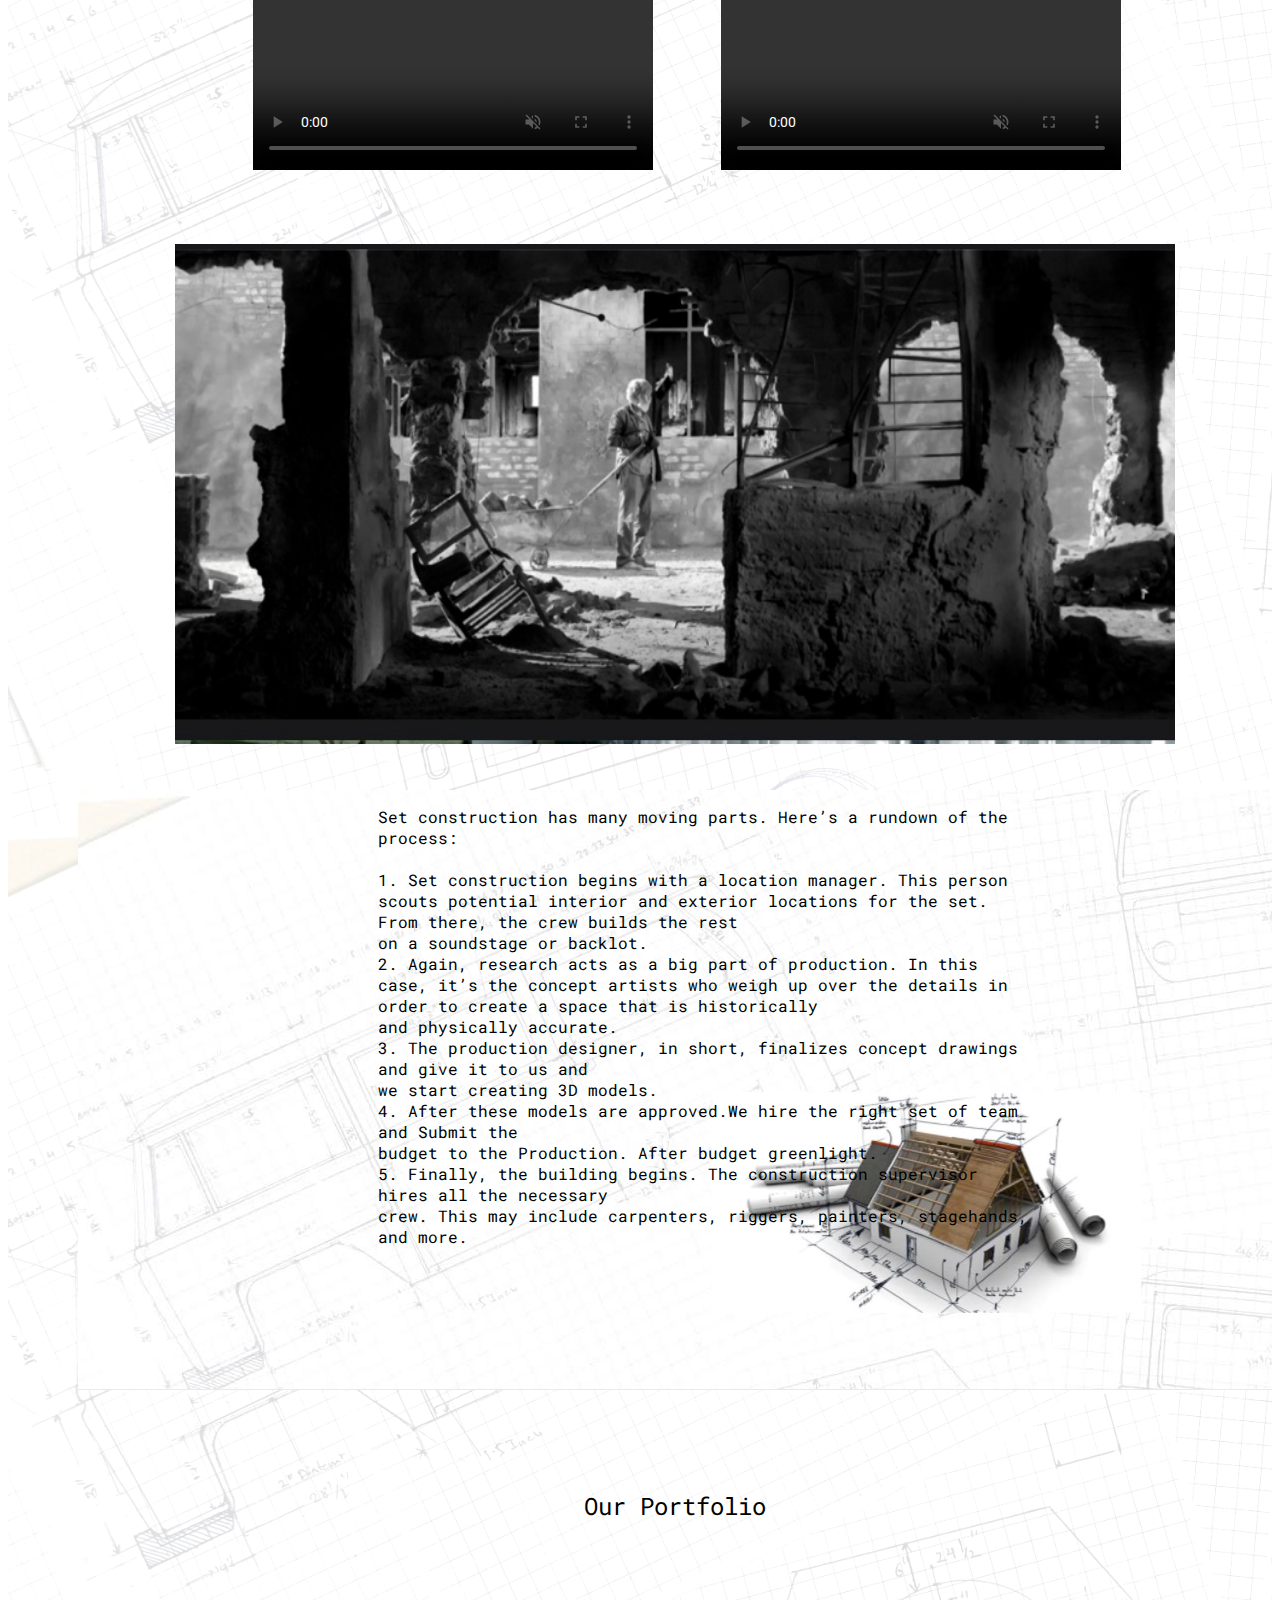
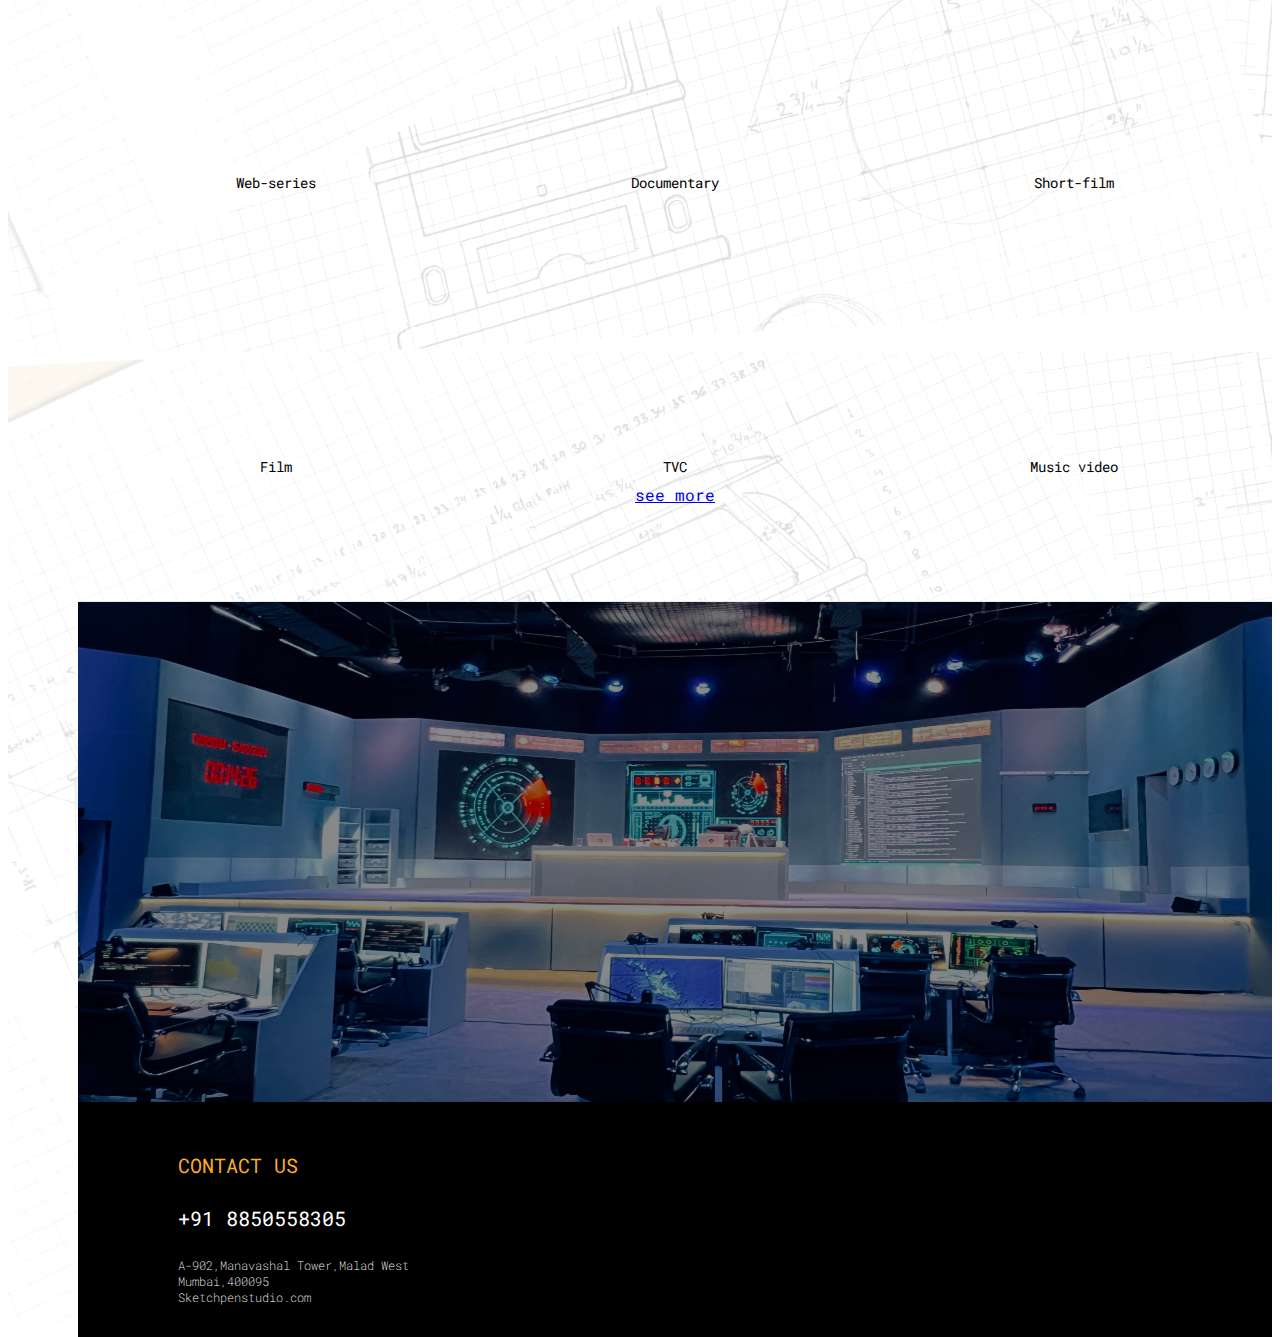
==== commit ebf8404d: "Update index.html" ====
--- a/index.html
+++ b/index.html
@@ -33,7 +33,23 @@
             <input type="checkbox" id="nav-check">
             <div class="nav-header">
               <div class="nav-title">
-                <a href="index.html">SketchPen Studio</a>
+                
+                <font color="#FF2626">S</font>
+            <font color="#26ff2d">K</font>
+            <font color="#ed9c11">E</font>
+            <font color="#FFD523">T</font>
+            <font color="#71EFA3">C</font>
+            <font color="#ff2626">H</font>
+            <font color="#66CC66">P</font>
+            <font color="#FF9966">E</font>
+            <font color="#FFCCCC">N</font>
+            <font color="#FFCCCC">&nbsp;</font>
+            <font color="#00C1D4">S</font>
+            <font color="#EFE3D0">T</font>
+            <font color="#FF2626">U</font>
+            <font color="#26ff2d">D</font>
+            <font color="#ed9c11">I</font>
+            <font color="#FFD523">O</font>
               </div>
             </div>
             <div class="nav-btn">
@@ -47,8 +63,8 @@
             <div class="nav-links">
               <a href="#about">About</a>
               <a href="#work">Works</a>
-              <a href="portfolio.html">Porfolio</a>
-              <a href="#ContactUs">Contact US</a>
+              <a href="portfolio.html">Portfolio</a>
+              <a href="#ContactUs">Contact Us</a>
               
             </div>
           </div>
@@ -86,7 +102,7 @@
 
     <section class="hero-stack">
         <img src="./image/coverphoto/IMG_3014.jpg" alt="" loading="lazy" class="hero-image shadow-two">
-        <p class="margin-bottom-24px-2">Whether you need miniature set modeling or full-blown set construction, we have you covered!
+        <p class="margin-bottom-24px-2" style="font-weight: 400;">Whether you need miniature set modeling or full-blown set construction, we have you covered!
         </p>
 
     </section>
@@ -115,14 +131,14 @@
     <section class="package">
         <div class="package-container-1">
             <h3 style="font-size: 20px; font-family: Roboto Mono, sans-serif;
-            font-weight: 800;">SketchPen studio Set <br>Construction Company</h3>
+            font-weight: 800;">SketchPen studio<br> Set Construction Company</h3>
             <p style="font-family:Roboto Mono , sans-serif;
-            font-weight: 200;;">We have a talented team providing the best<br>
+            font-weight: 200;;">We have a talented team providing the best
             ideas of your needs for your production.</p>
             
         </div>
         <div class="package-container-2">
-            <video src="./Video/volkswagen making.mp4" alt="video" controls autoplay muted height="400px" width="400px"></video>
+            <video src="./Video/volkswagen making.mp4" alt="video" controls autoplay muted height="400px" width="440px"></video>
         </div>
 
 
@@ -386,15 +402,15 @@
     </section>
 
     <section class="backstage">
-        <img src="./background/02a033ec-1b12-441f-827d-032436b56dba (1).jpg" class="setimage" height="300px">
+        <img src="./background/02a033ec-1b12-441f-827d-032436b56dba (1).jpg" class="setimage">
 </section>
 <section class="ContactUs" id="ContactUs">
     <div class="ContactUs container">
         <h3 class="header-text">CONTACT US</h3>
-        <h2 class="header-text-2">LET'S GET IN TOUCH</h2>
+        
         <h4 class="header-text-3">+91 8850558305</h6>
-        <p class="para-contact">A-902, Manavashal Tower, Malad West
-            <br><br>Mumbai, 400095<br>Sketchpenstudio.com
+        <p class="para-contact">A-902,Manavashal Tower,Malad West
+            <br>Mumbai,400095<br>Sketchpenstudio.com
         </p>
     </div>
 </section>
@@ -403,4 +419,4 @@
     
 </body>    
 <script src="script.js"></script>
-</html>+</html>
--- a/style.css
+++ b/style.css
@@ -91,7 +91,7 @@
   .nav {
     height: 80px;
     width: 100%;
-    background-color: #4d4d4d;
+    background-color: #0f0f0f;
     position:relative;
     
     align-items: center;
@@ -106,9 +106,10 @@
   
   .nav > .nav-header > .nav-title {
     display: inline-block;
-    font-size: 22px;
+    font-size: 28px;
     color: #fff;
-    padding: 20px 10px 10px 10px;
+    padding-left: 50px;
+    padding-top: 20px;
   }
 
   .nav-title > a{
@@ -126,6 +127,7 @@
     display: inline;
     float: right;
     font-size: 18px;
+    padding-top: 10px;
   }
   
   .nav > .nav-links > a {
@@ -187,7 +189,7 @@
     color:#00f;
     mix-blend-mode: normal;
     margin-bottom: 24px;
-    padding-top: 60px;
+    padding-top: 100px;
     padding-left: 50px;
     padding-right: 40px;
     font-family:"Roboto Mono", sans-serif;
@@ -247,6 +249,7 @@
     margin-bottom: 0;
     padding-left: 300px;
     padding-right: 0;
+    font-weight: 400;
   }
 
   .draw-img{
@@ -319,7 +322,9 @@
   .hero-stack {
     background-image: url(./background/IMG_7B6AEA6C25F9-1.jpeg);
     border-bottom: 1px solid #e4ebf3;
-    padding: 10px 100px;
+    padding-top: 10px;
+    padding-right: 220px;
+    padding-left: 100px;
     position: relative;
   }
 
@@ -346,7 +351,7 @@
 
   .services {
     background-color: #2b2b2b;
-    padding: 40px 30px;
+    padding: 20px 20px;
     height: 400px;
     position: relative;
   }
@@ -382,27 +387,31 @@
     justify-content: center;
     text-align: center;
     font-family:"Roboto Mono", sans-serif;
-   
+    padding-top: 0px;
     font-weight: 400;
     font-size: 38px;
   }
    
   .backstage {
      
+    
      height: 500px;
      width: 100%;
      
      
+     
   }
 
   .setimage {
     height: 500px;
     width: 100%;
+    
    
   }
 
   .package {
     background-color: #fff;
+    background-image: url(./background/IMG_7B6AEA6C25F9-1.jpeg);
     display: grid;
     align-items: center;
     grid-template-columns: 1fr 1fr;
@@ -413,8 +422,8 @@
 
   .package-container-1 {
     max-width: 100%;
-    width: 70%;
-    padding-left: 220px;
+    width: 100%;
+    padding-left: 240px;
     padding-top: 20px;
 
 
@@ -422,10 +431,10 @@
 
   .package-container-2 {
     max-width: 50%;
-    width: 30%;
-    padding-right: 220px;
+    width: 40%;
+    padding-right: 130px;
     padding-top: 40px;
-    padding-left: 10px;
+    padding-left: 0px;
     padding-bottom: 30px;
   }
 
@@ -485,6 +494,7 @@
   
   /* Style the counter cards */
   .card-slot {
+    padding-left: 70px;
     background-image: url(./background/IMG_7B6AEA6C25F9-1.jpeg);
   }
 
@@ -873,8 +883,11 @@
 }
 
 .ContactUs {
-    background-color: #5a5a5a;
+    
+    background-color: #000000;
     height: 220px;
+    padding-top: 15px;
+    
 }
 
 .header-text {
@@ -959,4 +972,4 @@
     .setimage {
         display: block;
     }
-  }+  }
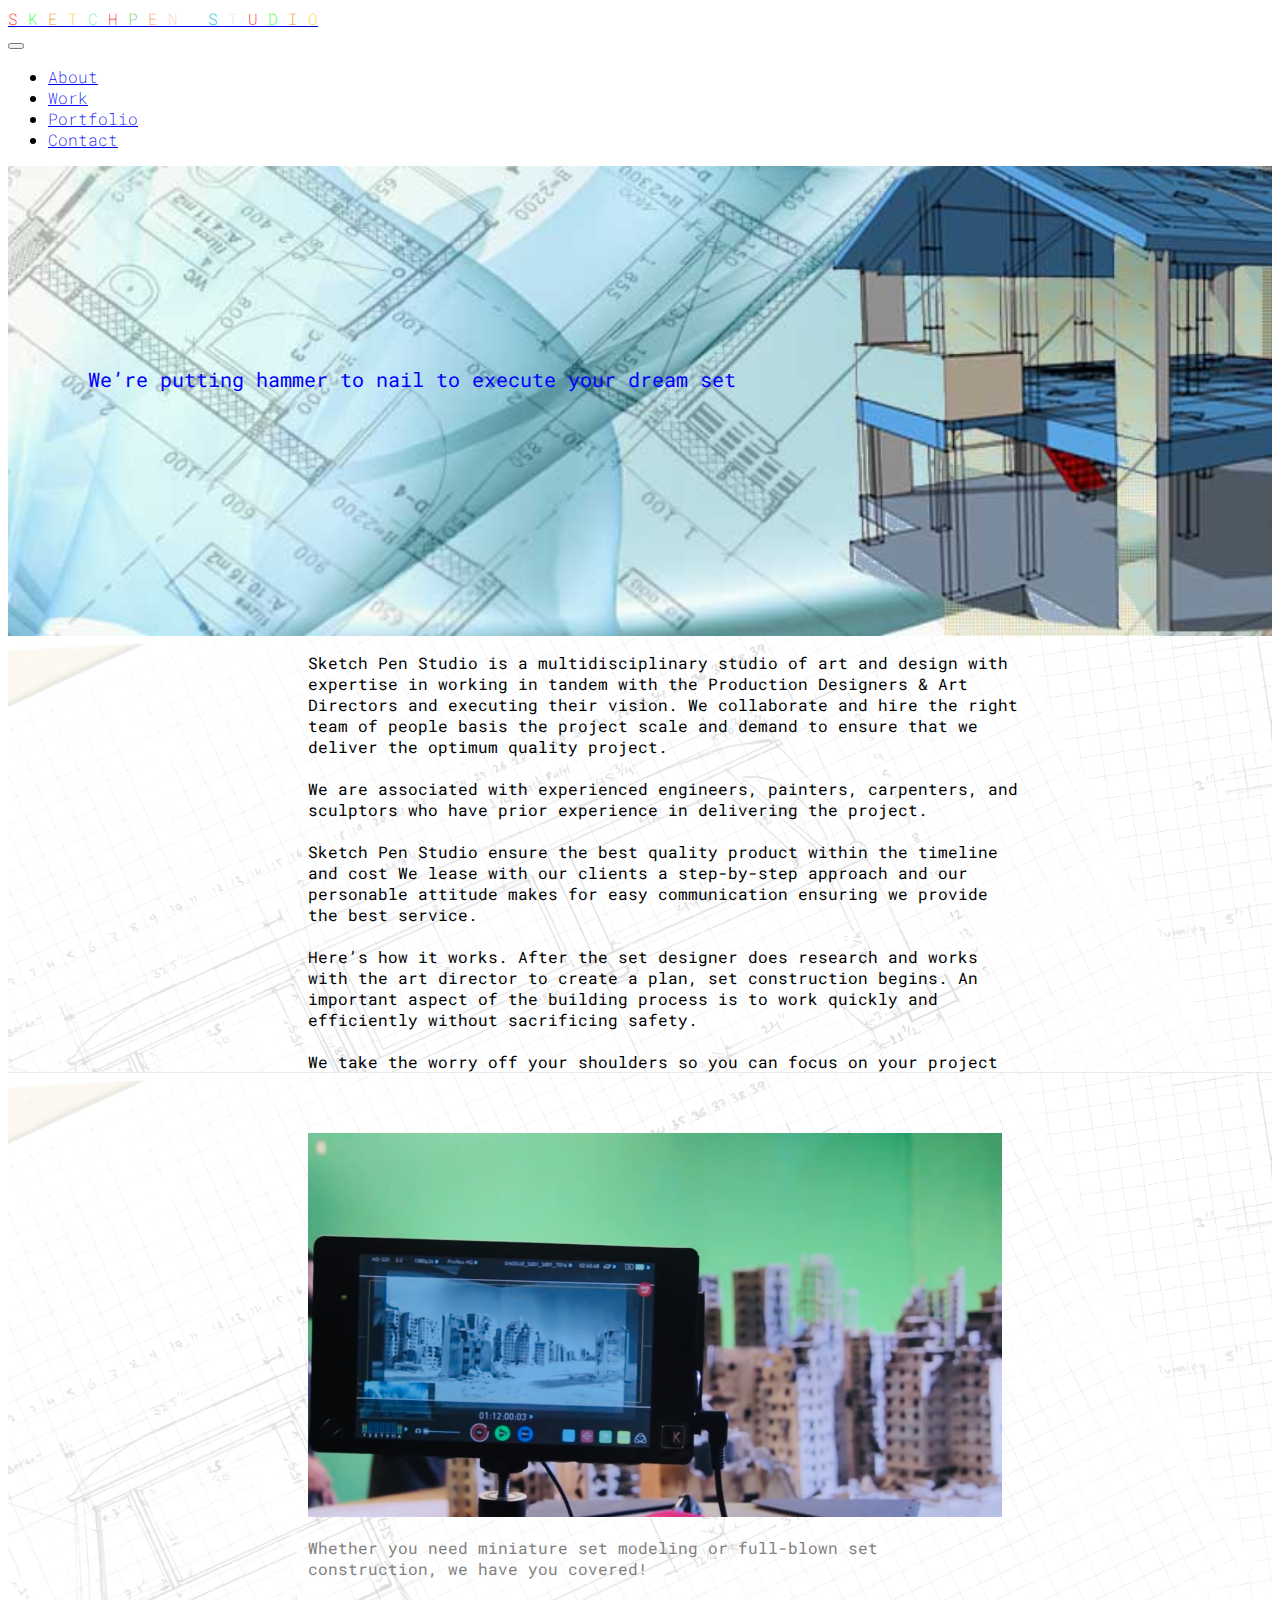
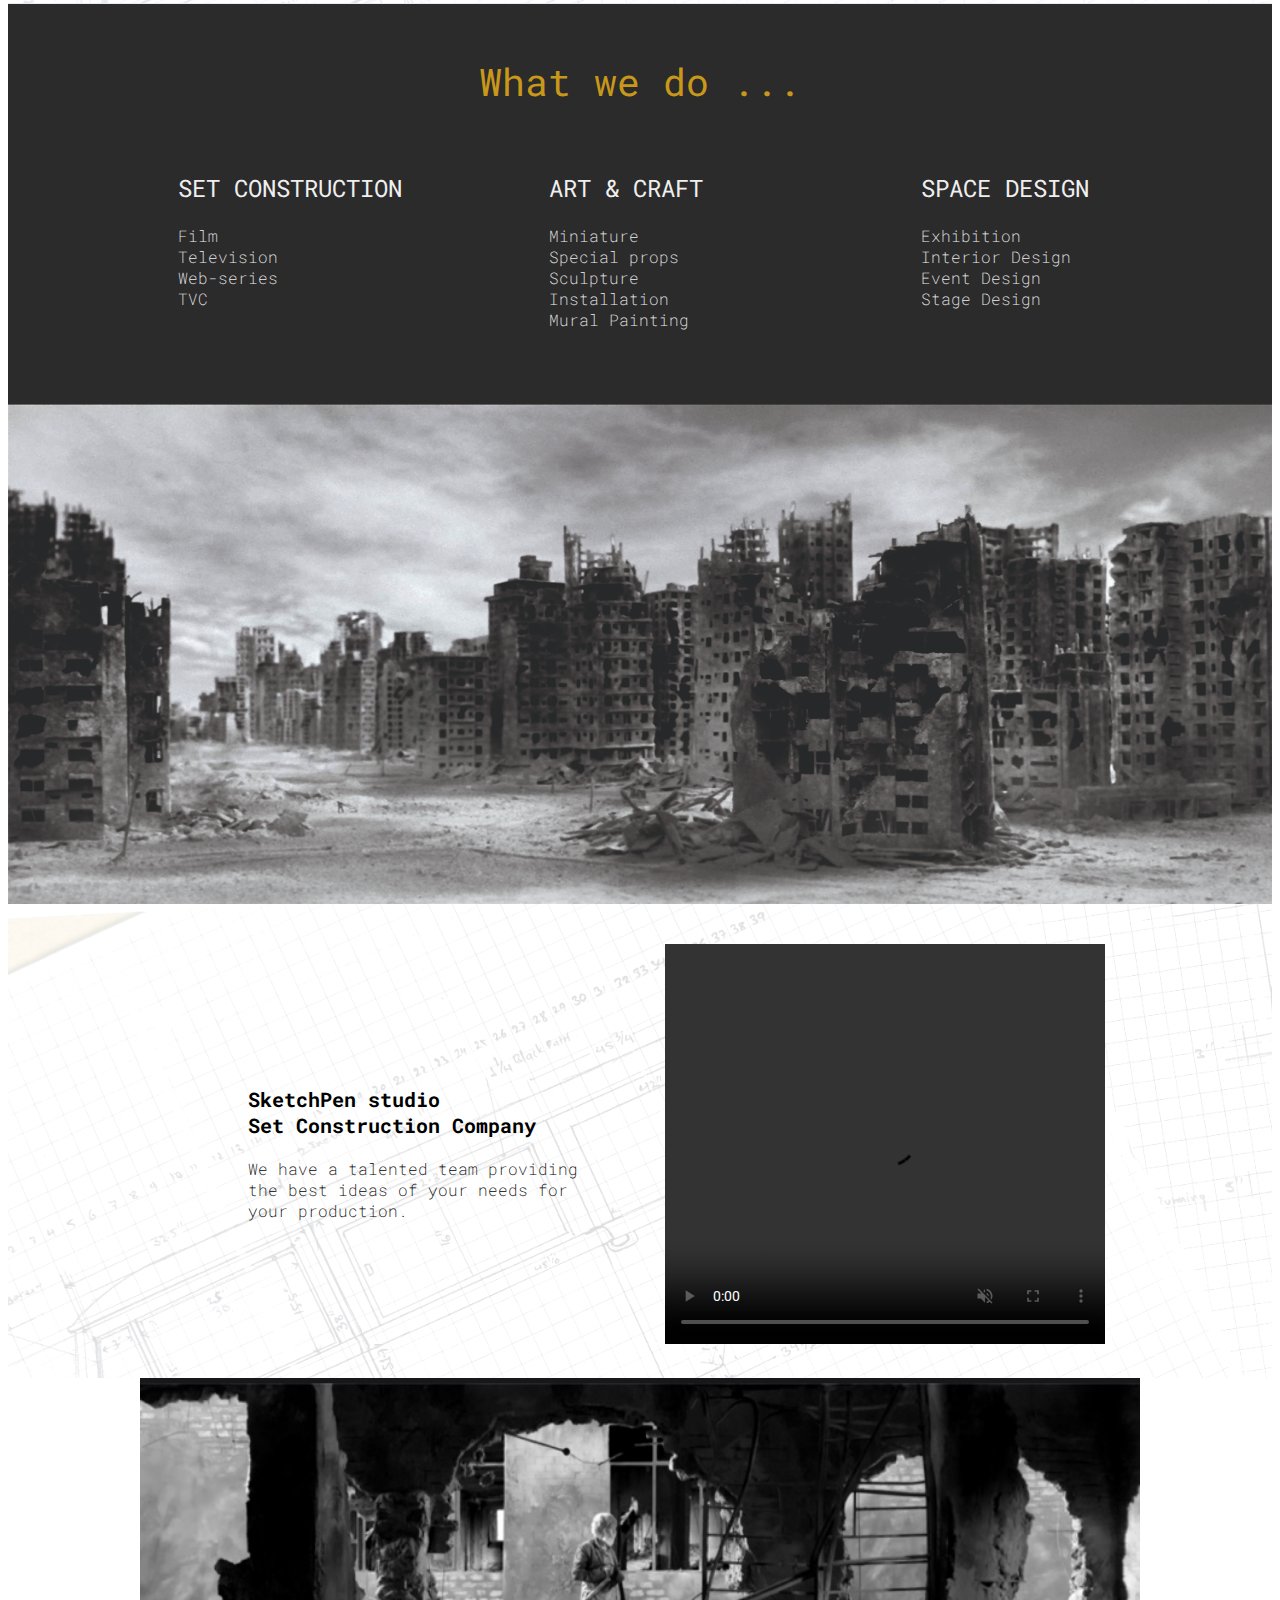
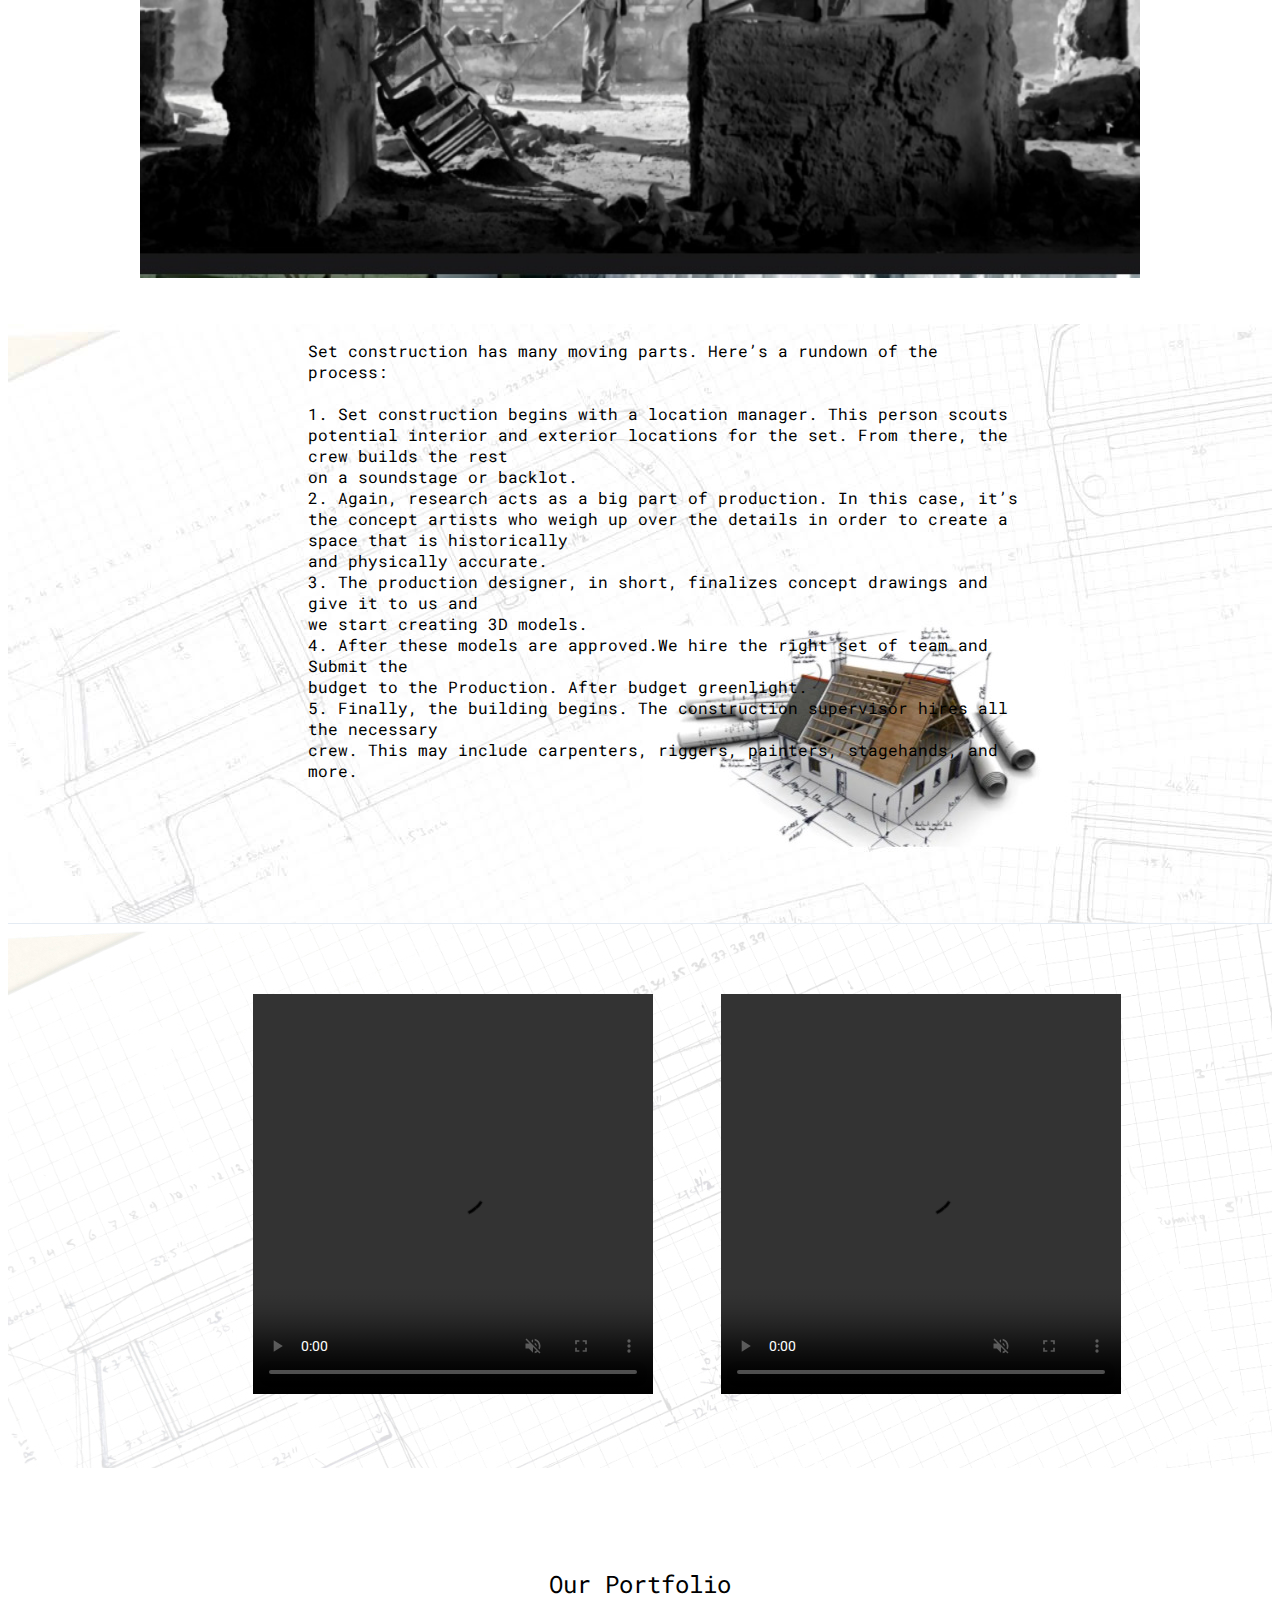
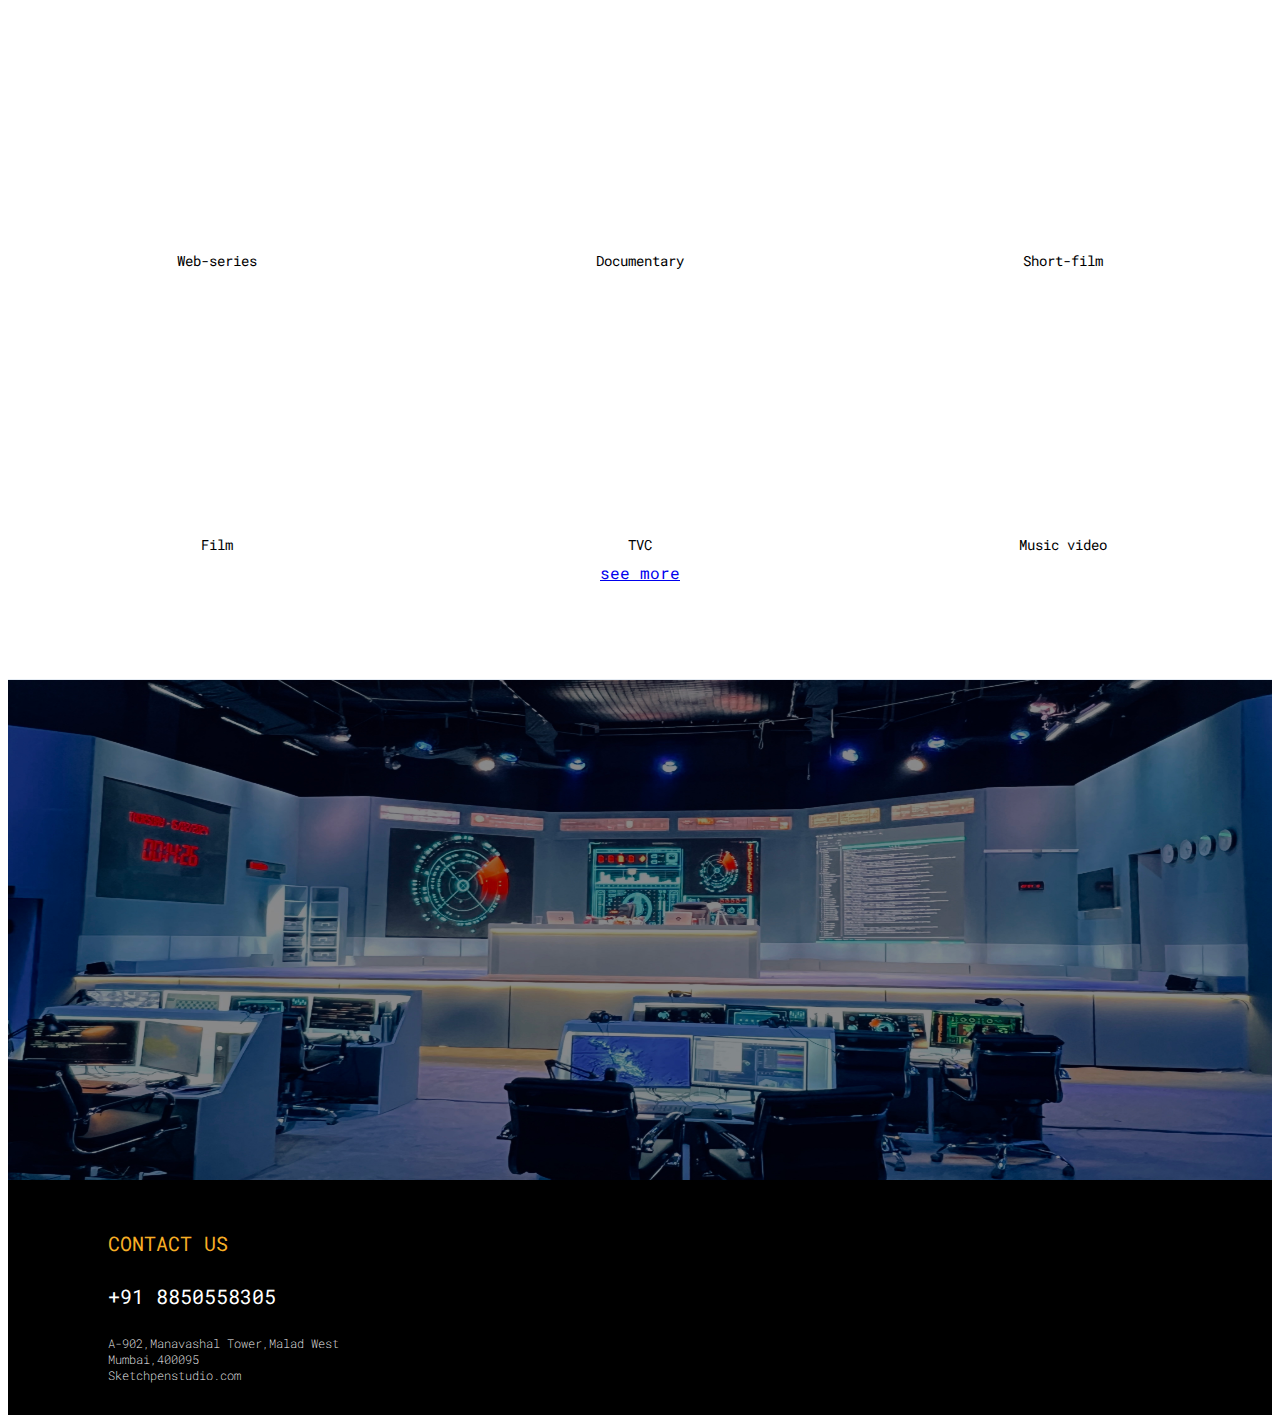
==== commit a456f693: "Update index.html" ====
--- a/index.html
+++ b/index.html
@@ -5,6 +5,7 @@
     <link rel="preconnect" href="https://fonts.googleapis.com">
     <link rel="preconnect" href="https://fonts.gstatic.com" crossorigin>
     <link href="https://fonts.googleapis.com/css2?family=Roboto+Mono:ital,wght@0,100..700;1,100..700&family=Roboto:ital,wght@0,100;0,300;0,400;0,500;0,700;0,900;1,100;1,300;1,400;1,500;1,700;1,900&display=swap" rel="stylesheet">
+    <title>Sketchpen Studio</title>
     
 
 <body class="body">
@@ -29,7 +30,7 @@
 
             </div>
         </div> -->
-        <div class="nav">
+        <!-- <div class="nav">
             <input type="checkbox" id="nav-check">
             <div class="nav-header">
               <div class="nav-title">
@@ -57,6 +58,7 @@
                 <span></span>
                 <span></span>
                 <span></span>
+                <span></span>
               </label>
             </div>
             
@@ -71,7 +73,47 @@
 
 
 
-    </div>
+    </div> -->
+    <header id="navbar">
+      <nav class="navbar-container container">
+        <a href="/" class="home-link">
+          <div class="navbar-logo">
+            <font color="#FF2626">S</font>
+          <font color="#26ff2d">K</font>
+          <font color="#ed9c11">E</font>
+          <font color="#FFD523">T</font>
+          <font color="#71EFA3">C</font>
+          <font color="#ff2626">H</font>
+          <font color="#66CC66">P</font>
+          <font color="#FF9966">E</font>
+          <font color="#FFCCCC">N</font>
+          <font color="#FFCCCC">&nbsp;</font>
+          <font color="#00C1D4">S</font>
+          <font color="#EFE3D0">T</font>
+          <font color="#FF2626">U</font>
+          <font color="#26ff2d">D</font>
+          <font color="#ed9c11">I</font>
+          <font color="#FFD523">O</font>
+          </div>
+         
+          
+        </a>
+        <button type="button" id="navbar-toggle" aria-controls="navbar-menu" aria-label="Toggle menu" aria-expanded="false">
+          <span class="icon-bar"></span>
+          <span class="icon-bar"></span>
+          <span class="icon-bar"></span>
+        </button>
+        <div id="navbar-menu" aria-labelledby="navbar-toggle">
+          <ul class="navbar-links">
+            <li class="navbar-item"><a class="navbar-link" href="#about">About</a></li>
+            <li class="navbar-item"><a class="navbar-link" href="#Work">Work</a></li>
+            <li class="navbar-item"><a class="navbar-link" href="portfolio.html">Portfolio</a></li>
+            <li class="navbar-item"><a class="navbar-link" href="#ContactUs">Contact</a></li>
+          </ul>
+        </div>
+      </nav>
+    </header>
+    
 
     <section class="header1">
         <div class="container"></div>
@@ -141,38 +183,14 @@
             <video src="./Video/volkswagen making.mp4" alt="video" controls autoplay muted height="400px" width="440px"></video>
         </div>
 
-
-
-        
-        
-    </section>
-    <section class="card-slot">
-        <div class="row">
-            <div class="column">
-              <div class="card">
-                <video src="./Video/NAAL2_A.mp4" alt="video" controls  autoplay muted height="400px" width="400px"></video> 
-                
-              </div>
-            </div>
-          
-            <div class="column">
-              <div class="card">
-                <video src="./Video/EKAANT DIPLOMA FILM MAKING OF.mp4" alt="video" controls  autoplay muted height="400px" width="400px"></video>
-                
-              </div>
-            </div>
-            
-         
-          
-            
-            
-           
-            
-           
-          </div>
-
-
-
+    </section>
+
+
+    
+
+    <section class="slider" id="work">
+
+    
     <div class="slideshow-container" id="work">
 
         <div class="mySlides fade">
@@ -348,6 +366,8 @@
           
            
         </div>
+
+    </section> 
 
     <section class="about2">
         <div class="feature-left">
@@ -371,6 +391,25 @@
         
     </section>
 
+    <section class="card-slot">
+      <div class="row">
+          <div class="column">
+            <div class="card">
+              <video src="./Video/NAAL2_A.mp4" alt="video" controls  autoplay muted height="400px" width="400px"></video> 
+              
+            </div>
+          </div>
+        
+          <div class="column">
+            <div class="card">
+              <video src="./Video/EKAANT DIPLOMA FILM MAKING OF.mp4" alt="video" controls  autoplay muted height="400px" width="400px"></video>
+              
+            </div>
+          </div> 
+         
+        </div>
+  </section> 
+
      <section class="team-circle">
         <div class="container-5">
             <h2 class="centered-heading-2">Our Portfolio</h2>
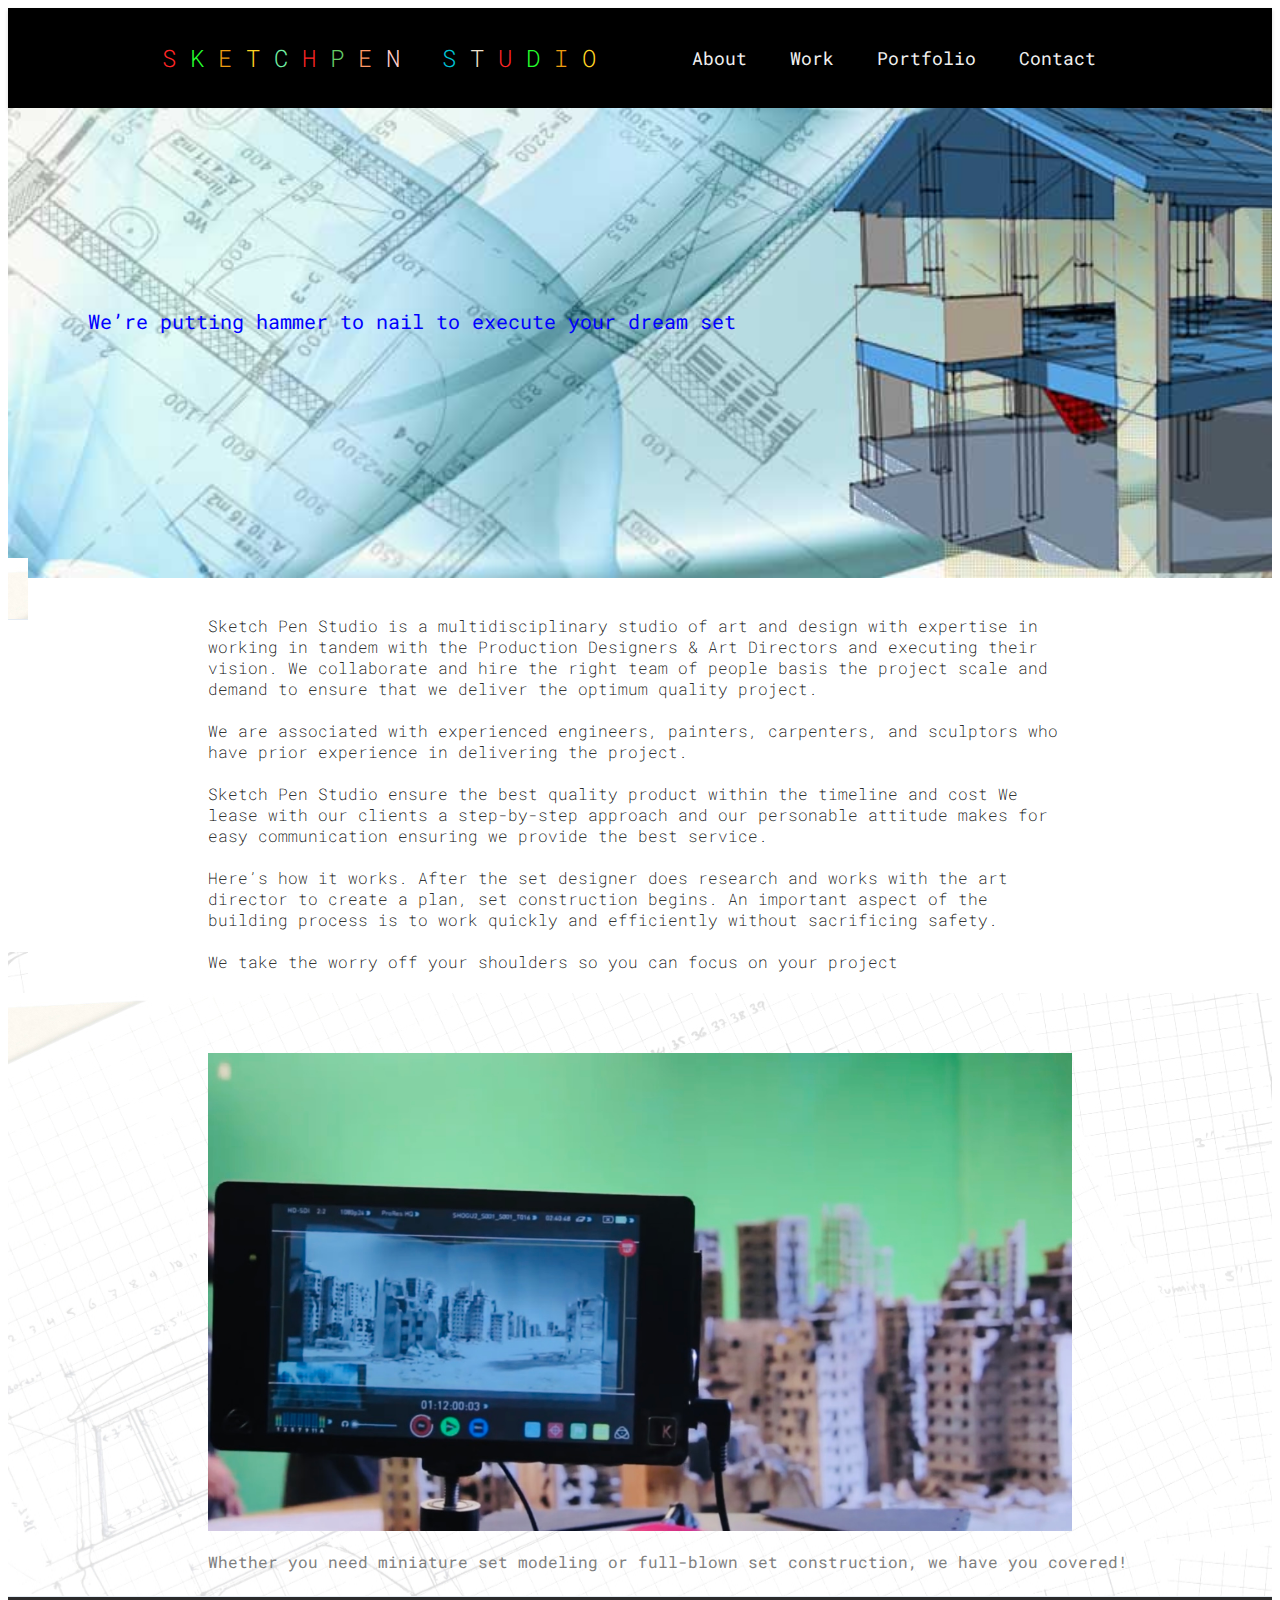
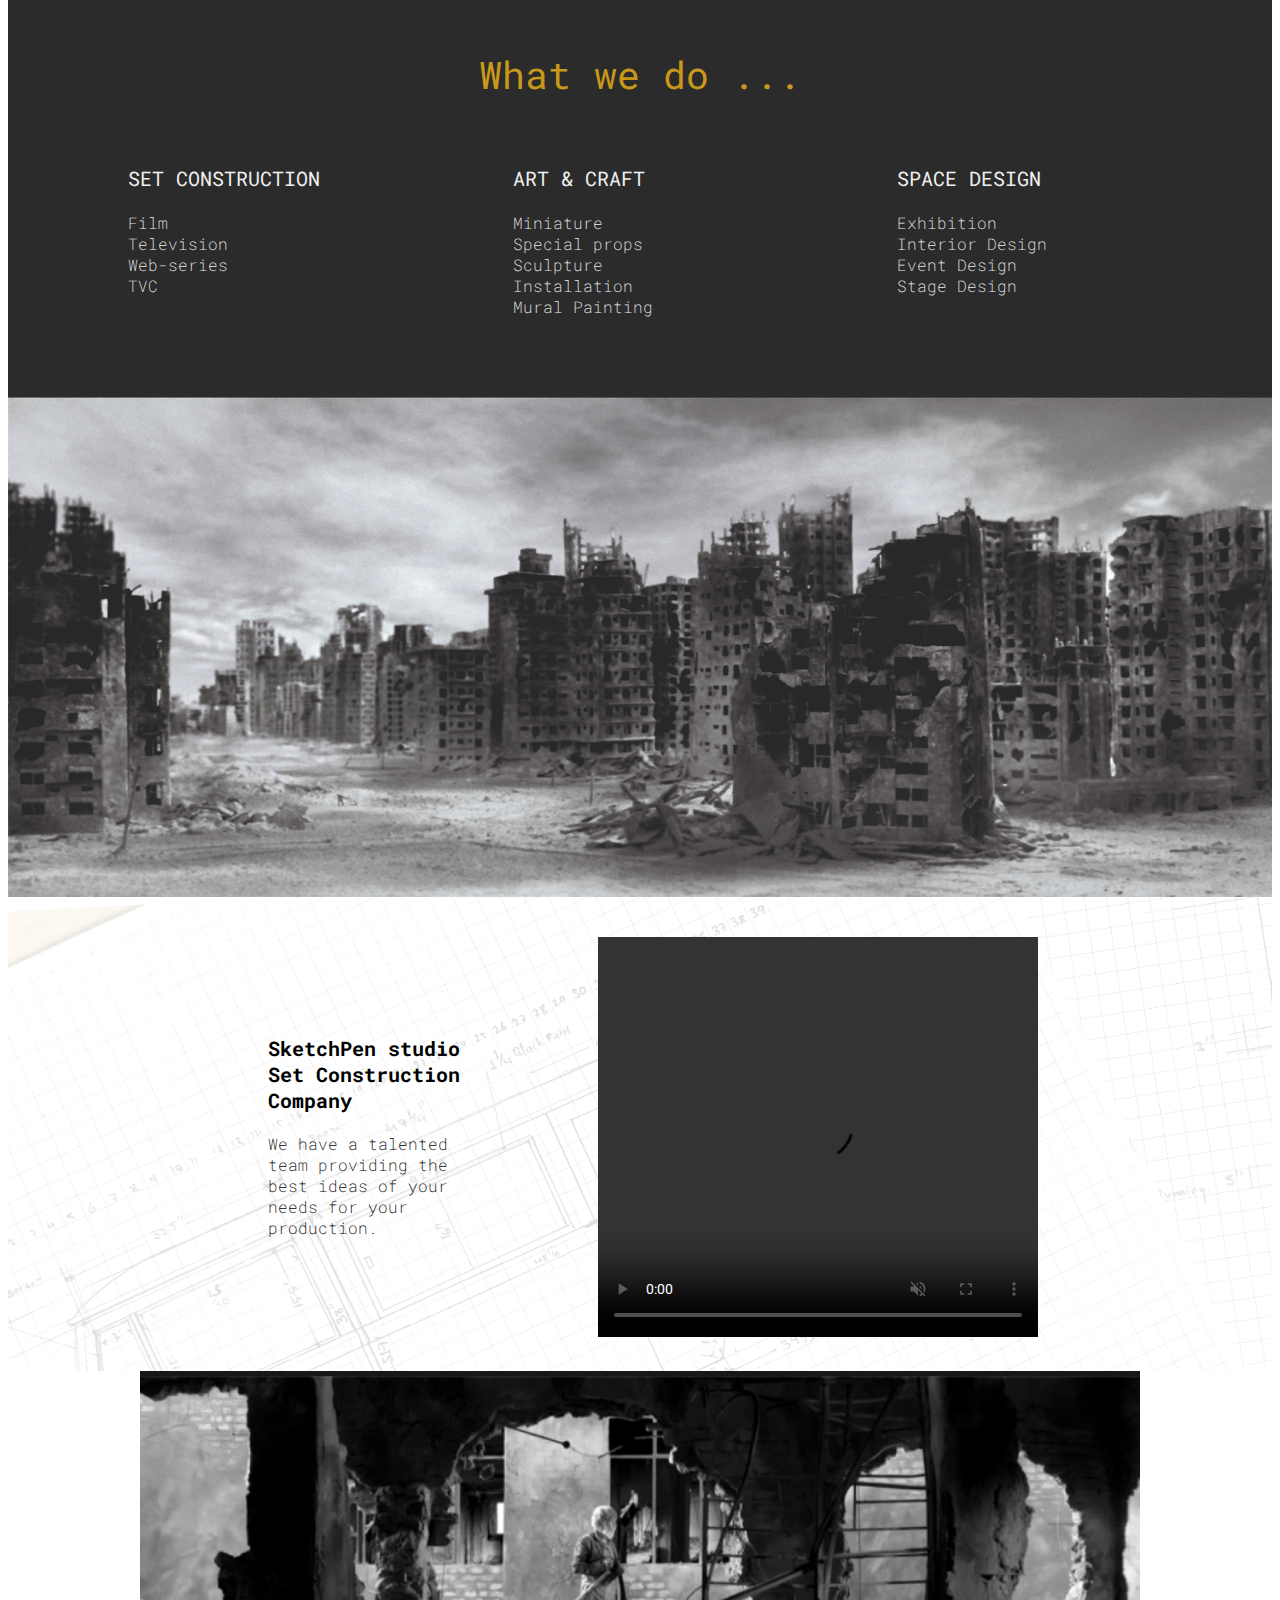
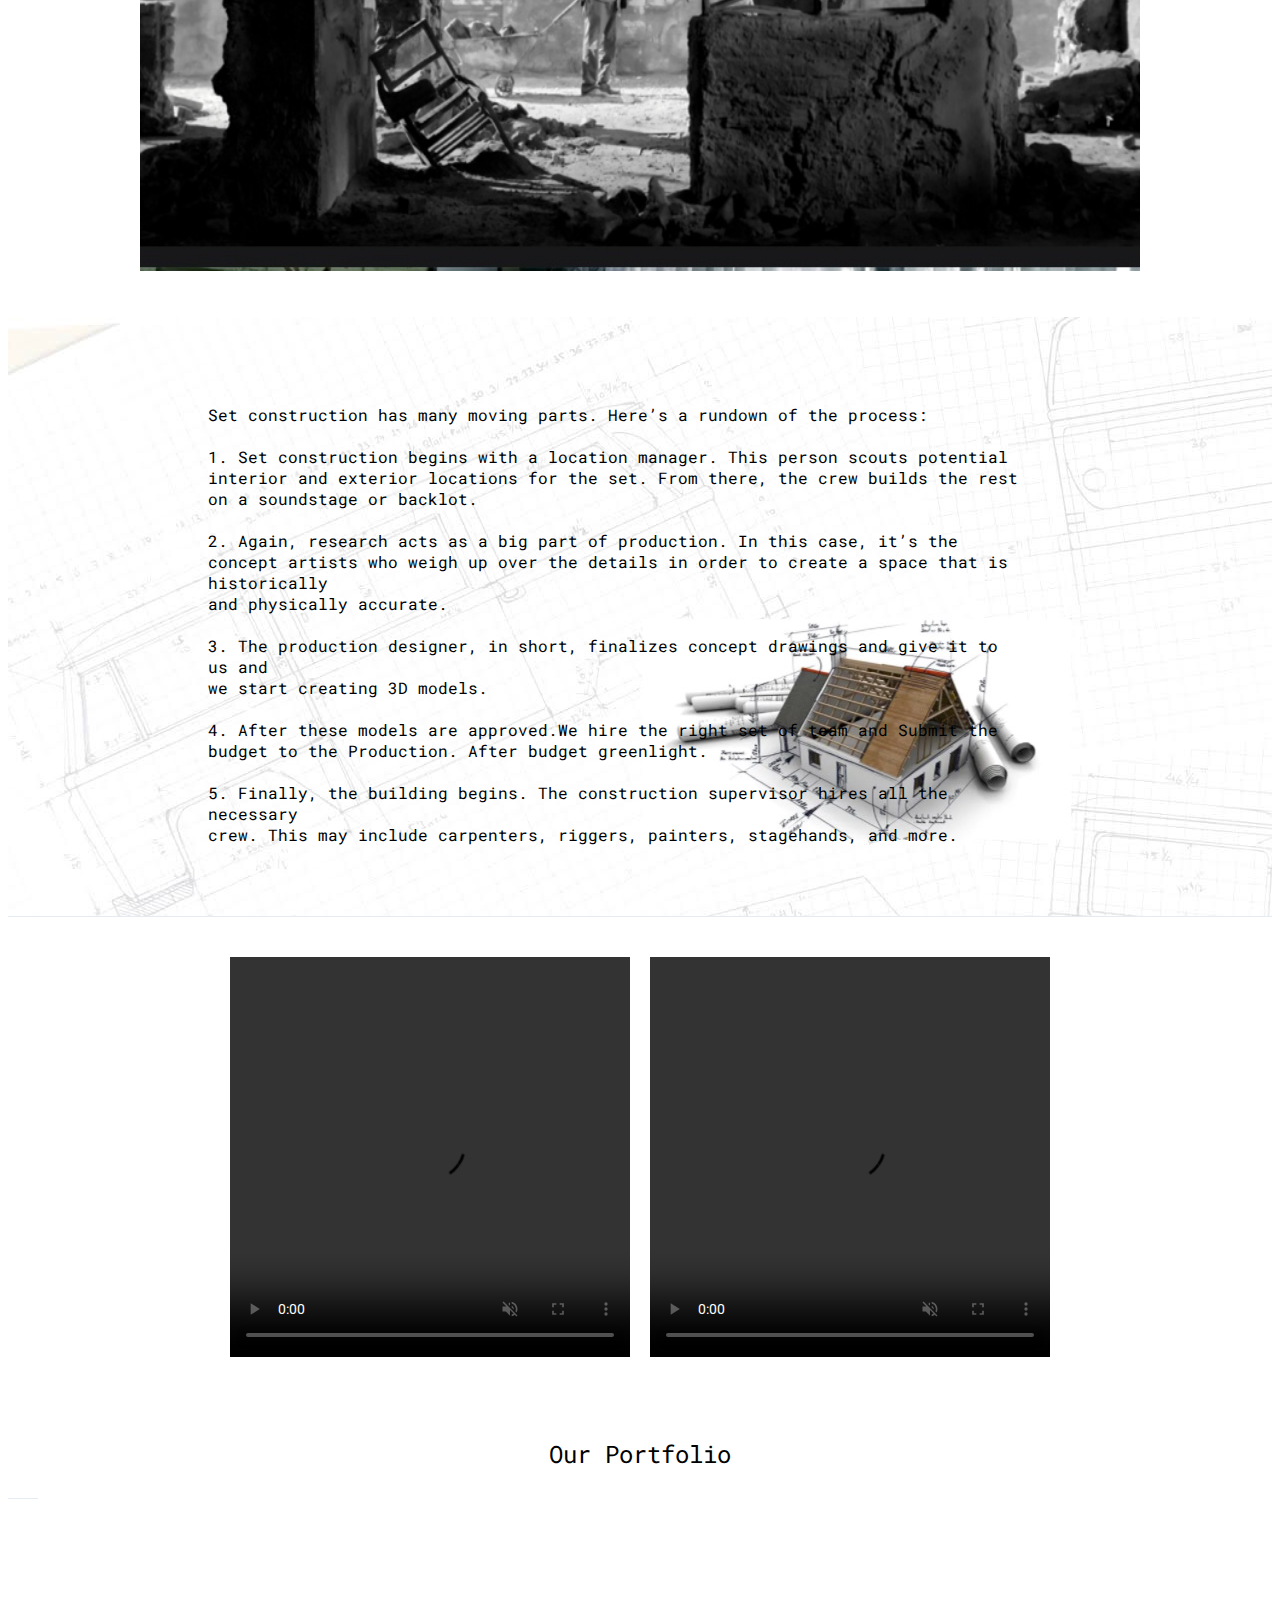
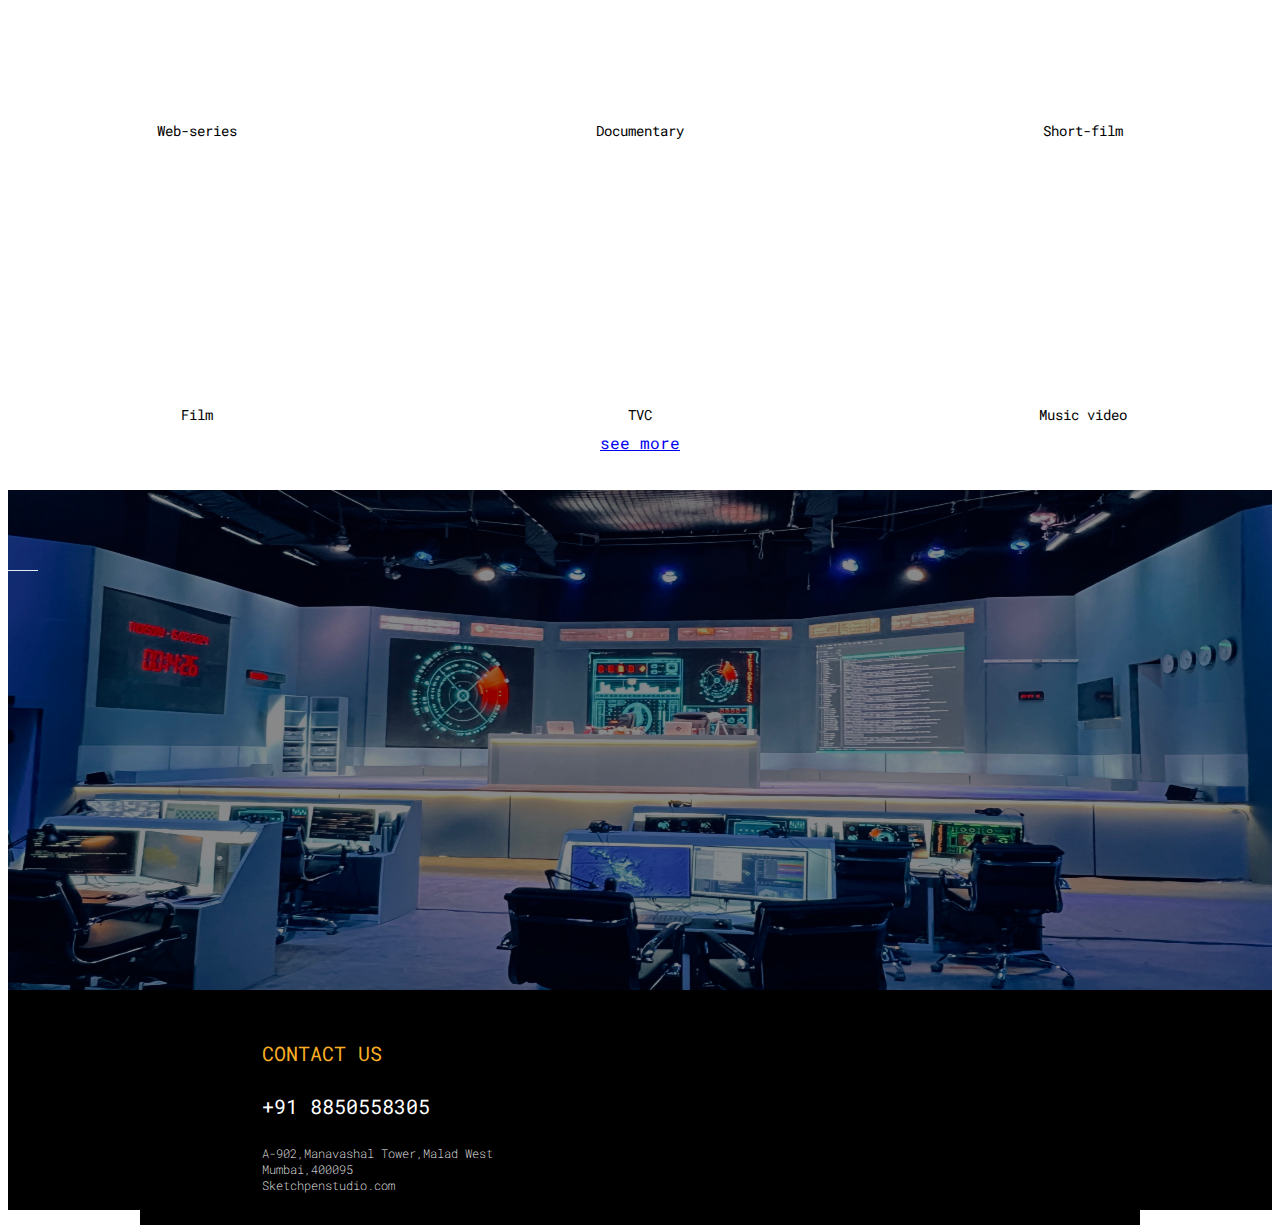
==== commit a7fc5d44: "Update index.html" ====
--- a/index.html
+++ b/index.html
@@ -155,13 +155,13 @@
             <div class="grid-two">
                 <div id="" class="card-two">
                     
-                    <p class="text-two"><b style="font-size: 24px;">SET CONSTRUCTION</b><br><br>Film<br>Television<br>Web-series<br>TVC</p>
+                    <p class="text-two"><b style="font-size: 20px;">SET CONSTRUCTION</b><br><br>Film<br>Television<br>Web-series<br>TVC</p>
                 </div>
                 <div id="" class="card-two">
-                    <p class="text-two"><b style="font-size: 24px;">ART & CRAFT</b><br><br>Miniature<br>Special props<br>Sculpture<br>Installation<br>Mural Painting</p>
+                    <p class="text-two"><b style="font-size: 20px;">ART & CRAFT</b><br><br>Miniature<br>Special props<br>Sculpture<br>Installation<br>Mural Painting</p>
                 </div>
                 <div id="" class="card-two">
-                    <p class="text-two"><b style="font-size: 24px;">SPACE DESIGN</b><br><br>Exhibition<br>Interior Design<br>Event Design<br>Stage Design</p>
+                    <p class="text-two"><b style="font-size: 20px;">SPACE DESIGN</b><br><br>Exhibition<br>Interior Design<br>Event Design<br>Stage Design</p>
                 </div>
             </div>
         </div>
@@ -370,20 +370,20 @@
     </section> 
 
     <section class="about2">
-        <div class="feature-left">
-            <p class="feature-paragraph">Set construction has many moving parts. Here’s a rundown of the process:<br> <br>
+        <div class="feature-left-1">
+            <p class="feature-paragraph-1">Set construction has many moving parts. Here’s a rundown of the process:<br> <br>
                 1. Set construction begins with a location manager. This person scouts potential 
 interior and exterior locations for the set. From there, the crew builds the rest<br> on a 
 soundstage or backlot.
 
-                <br>
+                <br><br>
                 2. Again, research acts as a big part of production. In this case, it’s the concept 
 artists who weigh up over the details in order to create a space that is historically<br> 
-and physically accurate.<br>
+and physically accurate.<br><br>
 
 3. The production designer, in short, finalizes concept drawings and give it to us and <br>
-we start creating 3D models.<br>4. After these models are approved.We hire the right set of team and Submit the<br> 
-budget to the Production. After budget greenlight.<br>
+we start creating 3D models.<br><br>4. After these models are approved.We hire the right set of team and Submit the<br> 
+budget to the Production. After budget greenlight.<br><br>
 5. Finally, the building begins. The construction supervisor hires all the necessary <br>
 crew. This may include carpenters, riggers, painters, stagehands, and more.
                 </p>
--- a/style.css
+++ b/style.css
@@ -88,7 +88,7 @@
     font-weight: 200;
   }
   
-  .nav {
+  /* .nav {
     height: 80px;
     width: 100%;
     background-color: #0f0f0f;
@@ -121,6 +121,7 @@
   
   .nav > .nav-btn {
     display: none;
+    color: #e4ebf3;
   }
   
   .nav > .nav-links {
@@ -128,6 +129,7 @@
     float: right;
     font-size: 18px;
     padding-top: 10px;
+    color: #e4ebf3;
   }
   
   .nav > .nav-links > a {
@@ -143,7 +145,7 @@
   
   .nav > #nav-check {
     display: none;
-  }
+  } */
 
   .header1 {
     -webkit-text-fill-color: inherit;
@@ -202,8 +204,9 @@
     background-image: url(./background/IMG_7B6AEA6C25F9-1.jpeg);
     text-align: left;
     border-bottom: 1px solid #e4ebf3;
-    padding:0;
+    padding:20px;
     position: relative;
+    display: inline;
   }
 
   .feature-left {
@@ -211,21 +214,23 @@
     flex-direction: column;
     justify-content:center;
     align-items:center;
-    display: flex;
+    display: inline;
   }
 
   .feature-paragraph {
     width: 800 px;
     margin-bottom: 0;
-    padding-left: 300px;
-    padding-right: 0;
+    padding-left: 200px;
+    padding-right: 200px;
+    max-height: 500px;
   }
 
   .about2 {
     z-index: auto;
     background-image:url(./background/8F22FF9B-F86F-4D95-ACCE-064B4DCB3C3C.JPEG);
     text-align: left;
-    
+    background-size: cover;
+    background-repeat: no-repeat;
     border-bottom: 1px solid #e4ebf3;
     padding:0;
     background-color: #efefef;
@@ -234,21 +239,22 @@
     background-position: 0 0;
     background-clip: border-box;
     position: relative;
-  }
-
-  .feature-left {
+    display: inline-flex;
+  }
+
+  .feature-left-1 {
     max-width: 80%;
     flex-direction: column;
     justify-content:center;
     align-items:center;
-    display: flex;
-  }
-
-  .feature-paragraph {
+    display: inline-flex;
+  }
+
+  .feature-paragraph-1 {
     width: 800 px;
     margin-bottom: 0;
-    padding-left: 300px;
-    padding-right: 0;
+    padding-left: 200px;
+    padding-right: 0px;
     font-weight: 400;
   }
 
@@ -285,6 +291,7 @@
     position: absolute;
     top: 0;
   }
+  
   
   /* The dots/bullets/indicators */
   .dot {
@@ -323,16 +330,17 @@
     background-image: url(./background/IMG_7B6AEA6C25F9-1.jpeg);
     border-bottom: 1px solid #e4ebf3;
     padding-top: 10px;
-    padding-right: 220px;
-    padding-left: 100px;
+    padding-right: 0px;
+    padding-left: 0px;
     position: relative;
+    display: block;
   }
 
   .hero-image {
     width: 100%;
     align-items: center;
     padding-left: 200px;
-    padding-right: 50px;
+    padding-right: 200px;
     margin-top: 50px;
   }
 
@@ -344,10 +352,13 @@
     margin-bottom: 24px;
     padding-top: 0px;
     padding-left: 200px;
-    padding-right: 40px;
+    padding-right: 100px;
     font-family:"Roboto Mono", sans-serif;
     font-weight: 200;
   }
+
+  /* Media query for smaller screens */
+
 
   .services {
     background-color: #2b2b2b;
@@ -356,13 +367,14 @@
     position: relative;
   }
   .grid-two {
-    grid-column-gap:40px;
+    grid-column-gap:80px;
     grid-row-gap:40px;
     grid-template-rows: auto;
     grid-template-columns: 1fr 1fr 1fr;
     grid-auto-columns: 1fr;
     margin-top: 50px;
-    padding-left: 150px;
+    padding-left: 100px;
+    padding-right: 50px;
     display: grid;
     height: auto;
     background-color: #2b2b2b;
@@ -370,7 +382,7 @@
 
   .card-two {
     
-    flex-direction: 32px 16px 16px;
+    flex-direction: 16px 16px 16px;
     display: flex;
   }
 
@@ -412,30 +424,44 @@
   .package {
     background-color: #fff;
     background-image: url(./background/IMG_7B6AEA6C25F9-1.jpeg);
-    display: grid;
+    display: flex;
+    flex-wrap: wrap;
     align-items: center;
     grid-template-columns: 1fr 1fr;
     column-gap: 50px;
     height: auto;
     width: 100%;
+    
   }
 
   .package-container-1 {
+    max-width: 500px;
+    width: 100%;
+    flex: 2;
+    padding: 20px;
+    padding-left: 260px;
+    padding-top: 20px;
+
+
+  }
+
+  .package-container-2 {
+    max-width: 800px;
+    width: 40%;
+    flex: 1;
+    
+    padding-right: 160px;
+    padding-top: 40px;
+    padding-left: 40px;
+    padding-bottom: 30px;
+  }
+
+
+  
+  
+  video {
     max-width: 100%;
-    width: 100%;
-    padding-left: 240px;
-    padding-top: 20px;
-
-
-  }
-
-  .package-container-2 {
-    max-width: 50%;
-    width: 40%;
-    padding-right: 130px;
-    padding-top: 40px;
-    padding-left: 0px;
-    padding-bottom: 30px;
+    height: auto;
   }
 
   .grid-three {
@@ -455,57 +481,40 @@
     color: #000;
   }
 
+  .card-slot {
+    display: flex;
+    padding-top: 30px;
+    padding-bottom: 30px;
+    justify-content: center;
+    align-items: center;
+  }
+  
+  .row {
+    display: flex;
+    justify-content: center;
+    align-items: center;
+  }
+  
   .column {
-    float: left;
-    width: 30%;
-    margin: 70px;
-    padding: 0 10px;
-  }
-  
-  /* Remove extra left and right margins, due to padding */
-  .row {
-    margin: 0 -5px;
-    padding-left: 100px;
-    width: 100%;
-    
-}
-
-.row1 {
-    margin: 0 -5px;
-    padding-right: 80px;
-    width: 50%;
-}
-  
-  /* Clear floats after the columns */
-  .row:after {
-    content: "";
-    display: table;
-    clear: both;
-  }
-  
-  /* Responsive columns */
-  @media screen and (max-width: 600px) {
-    .column {
-      width: 100%;
-      display: block;
-      margin-bottom: 20px;
-    }
-  }
-  
-  /* Style the counter cards */
-  .card-slot {
-    padding-left: 70px;
-    background-image: url(./background/IMG_7B6AEA6C25F9-1.jpeg);
-  }
-
-
-  .video {
+    flex: 1;
+    padding: 10px;
+  }
+  
+  .card {
+    display: flex;
+    justify-content: center;
+    align-items: center;
+  }
+  
+  video {
     max-width: 100%;
-    max-height: 100%;
-  }
+    height: auto;
+  }
+  
 
   .team-circle {
-    width: 100%;
+    max-width: 90%;
+    display: inline;
     border-bottom: 1px solid #e4ebf3;
     padding: 80px 30px;
     position: relative;
@@ -523,10 +532,25 @@
     grid-column-gap: 64px;
     grid-row-gap: 56px;
     grid-template-rows: auto auto;
-    grid-template-columns: 1fr 1fr 1fr;
+    
+    grid-template-columns: repeat(auto-fill, minmax(300px, 1fr));
     margin-top: 50px;
     grid-auto-columns: 1fr;
     display: grid;
+  }
+
+  @media (max-width: 768px) {
+    .team-grid {
+      grid-template-columns: 1fr;
+    }
+  
+    .team-card {
+      margin-bottom: 20px;
+    }
+  
+    .centered-heading-2 {
+      margin-top: 20px;
+    }
   }
 
 
@@ -555,143 +579,10 @@
     font-weight: 400;
   }
 
-  /* .gallery-slider {
-    border-bottom: 1px solid #e4ebf3;
-    padding: 80px 30px;
-    position: relative;
-  }
  
-  .gallery-wrapper {
-    grid-column-gap:40px;
-    grid-row-gap:40px;
-    grid-template-rows: auto;
-    grid-template-columns: 1fr 1fr 1fr;
-    grid-auto-columns: 1fr;
-    align-items: start;
-    display: grid;
-  }
-
-  .gallery-block {
-    flex-direction: column;
-    justify-content: flex-start;
-    align-items: flex-start;
-    display: flex;
-  }
-
-  .gallery-slide {
-    height:auto;
-    background-color: rgba(0, 0, 0, 0);
-  }
-  .gallery-slide-wrapper {
-    max-width: 47%;
-    margin-right: 6%;
-  }
-
-  .gallery-slide-image {
-    position: relative;
-  }
-
-  .gallery-image {
-    width:100%;
-  }
-
-  .heading-3 {
-    font-family: monospace;
-    font-weight: 400;
-  }
-
-  .gallery-slide-left {
-    width: 40px;
-    justify-content: center;
-    align-items: center;
-    display: flex;
-    left:-50px;
-  }
-
-  
-
-  .gallery-slider-left:focus-visible {
-    outline-offset: 0px;
-    border-radius: 5px;
-    outline: 2px solid #0050bd;
-  }
-  .gallery-slider-left[data-wf-focus-visible] {
-    outline-offset: 0px;
-    border-radius: 5px;
-    outline: 2px solid #0050bd;
-  }
-
-  .slider-arrow-embed {
-    color:#1a1b1f;
-  }
-
-  .gallery-slide-right {
-    width: 40px;
-    justify-content: center;
-    align-items: center;
-    display: flex;
-    right:-50px;
-  }
-
-  
-
-  .gallery-slider-right:focus-visible {
-    outline-offset: 0px;
-    border-radius: 5px;
-    outline: 2px solid #0050bd;
-  }
-  .gallery-slider-right[data-wf-focus-visible] {
-    outline-offset: 0px;
-    border-radius: 5px;
-    outline: 2px solid #0050bd;
-  }
-
-  .gallery-slide-nav {
-    display: none;
-  } */
-  /* .slider {
-    width: 100%;
-    height: 510px;
-    position: relative;
-  }
-  
-  .slider img {
-    width: 100%;
-    height: 500px;
-    position: absolute;
-    top: 0;
-    padding-left: 60px;
-    padding-right:30px;
-   
-  }
-  
-  .slider img:first-child {
-    z-index: 1;
-  }
-  
-  .slider img:nth-child(2) {
-    z-index: 0;
-  }
-
-  .navigation-button {
-    text-align: center;
-    position: relative;
-  }
-  
-  .dot {
-    cursor: pointer;
-    height: 15px;
-    width: 15px;
-    margin: 0 2px;
-    background-color: #bbb;
-    border-radius: 50%;
-    display: inline-block;
-  }
-  
-  .active,
-  .dot:hover {
-    background-color: #717171;
-  } */
+  .slider {
+    max-width: 100%;
+  }
 
   .slider-container{
     width: 100%;
@@ -924,52 +815,199 @@
 
  
   
-  @media (max-width:600px) {
-    .nav > .nav-btn {
-      display: inline-block;
-      position: absolute;
-      right: 0px;
-      top: 0px;
-    }
-    .nav > .nav-btn > label {
-      display: inline-block;
-      width: 50px;
-      height: 50px;
-      padding: 13px;
-    }
-    .nav > .nav-btn > label:hover,.nav  #nav-check:checked ~ .nav-btn > label {
-      background-color: rgba(0, 0, 0, 0.3);
-    }
-    .nav > .nav-btn > label > span {
-      display: block;
-      width: 25px;
-      height: 10px;
-      border-top: 2px solid #eee;
-    }
-    .nav > .nav-links {
-      position: absolute;
-      display: block;
-      width: 100%;
-      background-color: #333;
-      height: 0px;
-      transition: all 0.3s ease-in;
-      overflow-y: hidden;
-      top: 50px;
-      left: 0px;
-    }
-    .nav > .nav-links > a {
-      display: block;
-      width: 100%;
-    }
-    .nav > #nav-check:not(:checked) ~ .nav-links {
-      height: 0px;
-    }
-    .nav > #nav-check:checked ~ .nav-links {
-      height: calc(100vh - 50px);
-      overflow-y: auto;
-    }
-
-    .setimage {
-        display: block;
-    }
-  }
+  /* Default styles */
+.nav {
+  display: flex;
+  justify-content: space-between;
+  align-items: center;
+  padding: 20px;
+  background-color: #333;
+  color: white;
+}
+
+.nav-title {
+  font-size: 24px;
+}
+
+.nav-links {
+  display: flex;
+}
+
+.nav-links a {
+  color: white;
+  text-decoration: none;
+  margin-left: 20px;
+}
+
+/* Hamburger menu styles */
+.nav-btn {
+  display: none;
+}
+
+.nav-links {
+  display: flex;
+  justify-content: flex-end;
+}
+
+/* Media query for smaller screens */
+
+.container {
+  max-width: 1000px;
+  padding-left: 1.4rem;
+  padding-right: 1.4rem;
+  margin-left: auto;
+  margin-right: auto;
+}
+#navbar {
+  --navbar-height: 100px;
+  position: relative;
+  height: var(--navbar-height);
+  background-color:#000;
+  left: 0;
+  right: 0;
+  box-shadow: 0 2px 4px rgba(0, 0, 0, 0.15);
+}
+.navbar-container {
+  display: flex;
+  justify-content: space-between;
+  height: 100%;
+  align-items: center;
+}
+.navbar-item {
+  margin: 0.4em;
+  width: 100%;
+}
+
+.home-link,
+.navbar-link {
+  color: var(--navbar-text-color);
+  text-decoration: none;
+  display: flex;
+  font-weight: 400;
+  align-items: center;
+}
+
+
+
+.home-link:is(:focus, :hover) {
+  color: var(--navbar-text-color-focus);
+}
+
+.navbar-link {
+  justify-content: center;
+  width: 100%;
+  padding: 0.4em 0.8em;
+  border-radius: 5px;
+}
+
+.navbar-link:is(:focus, :hover) {
+  color: var(--navbar-text-color-focus);
+  background-color: var(--navbar-bg-contrast);
+}
+.navbar-logo {
+  background-color: var(--navbar-text-color-focus);
+  border-radius: 50%;
+  font-family: "Roboto mono" sans-serif;
+  font-weight: 300;
+  font-size: 24px;
+  
+  margin-right: 0.5em;
+}
+#navbar-toggle {
+  cursor: pointer;
+  border: none;
+  background-color: transparent;
+  width: 40px;
+  height: 40px;
+  display: flex;
+  align-items: center;
+  justify-content: center;
+  flex-direction: column;
+}
+.icon-bar {
+  display: block;
+  width: 25px;
+  height: 4px;
+  margin: 2px;
+  background-color: var(--navbar-text-color);
+}
+#navbar-toggle:is(:focus, :hover) .icon-bar {
+  background-color: var(--navbar-text-color-focus);
+}
+#navbar-toggle[aria-expanded="true"] .icon-bar:is(:first-child, :last-child) {
+  position: absolute;
+  margin: 0;
+  width: 30px;
+}
+#navbar-toggle[aria-expanded="true"] .icon-bar:first-child {
+  transform: rotate(45deg);
+}
+#navbar-toggle[aria-expanded="true"] .icon-bar:nth-child(2) {
+  opacity: 0;
+}
+#navbar-toggle[aria-expanded="true"] .icon-bar:last-child {
+  transform: rotate(-45deg);
+}
+#navbar-menu {
+  position: fixed;
+  top: var(--navbar-height);
+  bottom: 0;
+  opacity: 0;
+  visibility: hidden;
+  left: 0;
+  right: 0;
+}
+#navbar-toggle[aria-expanded="true"] + #navbar-menu {
+  background-color: rgba(0, 0, 0, 0.4);
+  opacity: 1;
+  visibility: visible;
+}
+.navbar-links {
+  list-style: none;
+  position: absolute;
+  font-family: "Roboto mono" sans-serif;
+  font-weight: 200;
+  font-size: 18px;
+  color: #efefef;
+  background-color: var(--navbar-bg-color);
+  display: flex;
+  flex-direction: column;
+  align-items: center;
+  left: 0;
+  right: 0;
+  margin: 1.4rem;
+  border-radius: 5px;
+  box-shadow: 0 0 20px rgba(0, 0, 0, 0.3);
+}
+
+#navbar-toggle[aria-expanded="true"] + #navbar-menu .navbar-links {
+  padding: 1em;
+}
+@media screen and (min-width: 700px) {
+  #navbar-toggle,
+  #navbar-toggle[aria-expanded="true"] {
+    display: none;
+  }
+
+  #navbar-menu,
+  #navbar-toggle[aria-expanded="true"] #navbar-menu {
+    visibility: visible;
+    opacity: 1;
+    position: static;
+    display: block;
+    height: 100%;
+  }
+
+  .navbar-links,
+  #navbar-toggle[aria-expanded="true"] #navbar-menu .navbar-links {
+    margin: 0;
+    padding: 0;
+    box-shadow: none;
+    position: static;
+    flex-direction: row;
+    width: 100%;
+    height: 100%;
+  }
+}
+
+
